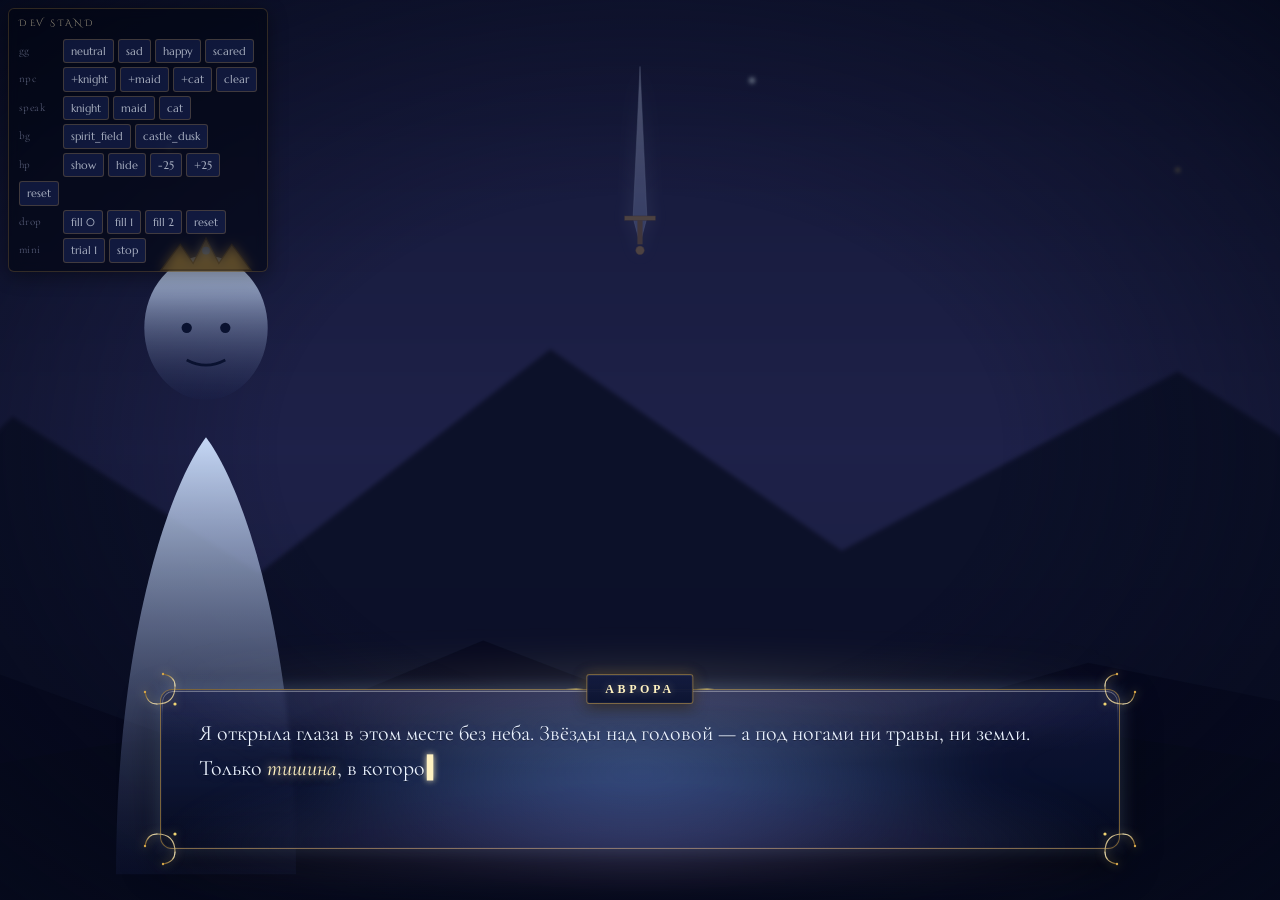
==== index.html @ fec648e0 "move fonts to base.css" ====
<!DOCTYPE html>
<html lang="ru">
<head>
    <meta charset="UTF-8">
    <meta name="viewport" content="width=device-width, initial-scale=1">
    <title>Пожалуйста, пойдём со мной</title>

    <link rel="preconnect" href="https://fonts.googleapis.com">
    <link rel="preconnect" href="https://fonts.gstatic.com" crossorigin>

    <link rel="stylesheet" href="css/base.css">
    <link rel="stylesheet" href="css/stage.css">
    <link rel="stylesheet" href="css/background.css">
    <link rel="stylesheet" href="css/sprites.css">
    <link rel="stylesheet" href="css/fireflies.css">
    <link rel="stylesheet" href="css/dialog.css">
    <link rel="stylesheet" href="css/hp.css">
    <link rel="stylesheet" href="css/footer.css">
    <link rel="stylesheet" href="css/mini.css">
    <link rel="stylesheet" href="css/dev-stand.css">
</head>
<body class="stage">

<!-- Decorative starfield + fireflies (atmosphere) -->
<div class="starfield" aria-hidden="true"></div>
<div class="fireflies" aria-hidden="true">
    <span style="--fx:12%; --fy:65%; --dur:14s; --delay:0s"></span>
    <span style="--fx:28%; --fy:30%; --dur:18s; --delay:-3s"></span>
    <span style="--fx:48%; --fy:75%; --dur:16s; --delay:-6s"></span>
    <span style="--fx:62%; --fy:22%; --dur:21s; --delay:-2s"></span>
    <span style="--fx:78%; --fy:58%; --dur:17s; --delay:-9s"></span>
    <span style="--fx:88%; --fy:35%; --dur:13s; --delay:-5s"></span>
    <span style="--fx:34%; --fy:88%; --dur:19s; --delay:-7s"></span>
    <span style="--fx:8%;  --fy:42%; --dur:15s; --delay:-4s"></span>
</div>

<!-- Background layers (far + near). Filled by bg.set(id) -->
<div class="bg" aria-hidden="true">
    <div class="bg__layer bg__layer--far"  data-parallax="6"  data-bg-far></div>
    <div class="bg__layer bg__layer--near" data-parallax="14" data-bg-near></div>
    <div class="bg__vignette"></div>
</div>

<!-- Sprite stage: GG on the left, NPC stack on the right -->
<div class="cast" aria-hidden="true">
    <div class="cast__gg"  data-parallax="36" data-gg-slot></div>
    <div class="cast__npcs" data-npc-stack></div>
</div>

<!-- Floating sword observer -->
<div class="sword-watcher" data-parallax="20" aria-hidden="true">
    <svg viewBox="0 0 64 256" xmlns="http://www.w3.org/2000/svg" class="sword-watcher__svg">
        <defs>
            <linearGradient id="bladeGrad" x1="0" x2="0" y1="0" y2="1">
                <stop offset="0%"  stop-color="#dfe9ff"/>
                <stop offset="100%" stop-color="#7c8ec0"/>
            </linearGradient>
        </defs>
        <path d="M32 4 L40 180 L32 210 L24 180 Z" fill="url(#bladeGrad)" stroke="#cfe2ff" stroke-width="0.6"/>
        <rect x="14" y="178" width="36" height="5" fill="#d4a64a" stroke="#7c5a1f" stroke-width=".5"/>
        <rect x="29" y="183" width="6" height="28" fill="#a47a32"/>
        <circle cx="32" cy="218" r="5" fill="#d4a64a" stroke="#7c5a1f" stroke-width=".5"/>
    </svg>
</div>

<!--
    The lower band — one container, three flex children:
        1. .choices   — buttons row that appears ABOVE the dialog
        2. .dialog    — speaker banner + body text
        3. .state     — HP thread (visible only during trials)
    All animated together when the passage changes.
-->
<div class="footer-dialog" data-footer>

    <!-- Choices row (above the dialog) -->
    <div class="choices" data-choices></div>

    <!-- Dialog card -->
    <div class="dialog" data-dialog>
        <div class="dialog__speaker" data-dialog-speaker></div>
        <div class="dialog__corner dialog__corner--tl"></div>
        <div class="dialog__corner dialog__corner--tr"></div>
        <div class="dialog__corner dialog__corner--bl"></div>
        <div class="dialog__corner dialog__corner--br"></div>
        <div class="dialog__text" data-dialog-text></div>
        <div class="dialog__hint" data-dialog-hint>▾</div>
    </div>

    <!-- State row (HP + drops) -->
    <div class="state state--hidden" data-state>
        <div class="hp" data-hp>
            <div class="hp__label">связь&nbsp;с&nbsp;телом</div>
            <div class="hp__track">
                <div class="hp__fill" data-hp-fill></div>
                <div class="hp__shimmer"></div>
            </div>
        </div>
        <div class="drops" data-drops>
            <div class="drop" data-drop-index="0"></div>
            <div class="drop" data-drop-index="1"></div>
            <div class="drop" data-drop-index="2"></div>
        </div>
    </div>
</div>

<!-- Mini-game (Reigns-style). Hidden by default. Driven by mini.config + mini.start. -->
<div class="mini mini--hidden" data-mini>
    <div class="mini__bars" data-mini-bars></div>
    <div class="mini__stage">
        <div class="mini__side mini__side--left"  data-mini-side="left"></div>
        <div class="mini__side mini__side--right" data-mini-side="right"></div>
        <div class="mini__card" data-mini-card>
            <div class="mini__card-glow"></div>
            <div class="mini__card-art"  data-mini-card-art></div>
            <div class="mini__card-text" data-mini-card-text></div>
        </div>
    </div>
    <div class="mini__reaction" data-mini-reaction></div>
</div>

<!--
  Twine renders into <tw-passage>. Configurable via Game.config.passageSelector.
  Hidden visually; main.js parses it and feeds the dialog.
-->
<tw-passage class="twine-hidden" data-passage=""></tw-passage>

<!-- =========================== SCRIPTS =========================== -->
<script src="js/config.js"></script>
<script src="js/registry.js"></script>
<script src="js/background.js"></script>
<script src="js/sprites.js"></script>
<script src="js/hp.js"></script>
<script src="js/dialog.js"></script>
<script src="js/parallax.js"></script>
<script src="js/mini.js"></script>
<script src="js/main.js"></script>

<!-- DEV: tiny panel to fire API calls without Twine. Delete for release. -->
<script src="js/dev-stand.js"></script>

</body>
</html>
---- css/base.css ----
/* ============================================================
   base.css — design tokens, fonts, global utilities
   Theme: arcane-fantasy, MOON-LIGHT, lacy.
   Mantra: 1px lines + soft glow > thick borders.
   ============================================================ */
@import url('https://fonts.googleapis.com/css2?family=Cinzel+Decorative:wght@400;700;900&family=Marcellus&family=Cormorant+Garamond:ital,wght@0,400;0,500;0,600;1,400&family=Tangerine:wght@700&display=swap');

:root {
    /* ---------- Palette ---------- */
    --c-night-0:        #03050f;
    --c-night-1:        #060a1c;
    --c-night-2:        #0c1230;
    --c-night-3:        #14204a;

    --c-moon:           #e7efff;
    --c-moon-2:         #cfe2ff;
    --c-moon-3:         #9ec3ff;
    --c-aurora:         #6fa8ff;
    --c-arcane:         #b8a2ff;

    --c-gold-0:         #fff2c1;
    --c-gold-1:         #f0d574;
    --c-gold-2:         #d4a64a;
    --c-gold-3:         #8a6c2e;

    --c-mist:           #d6e1ff;
    --c-text:           #eaf2ff;
    --c-text-dim:       #b9c5e6;

    /* Hair-line — 1px conventional border tinted gold */
    --line-gold:        rgba(212, 166, 74, .55);
    --line-gold-strong: rgba(255, 242, 193, .80);
    --line-moon:        rgba(207, 226, 255, .35);

    /* Glow tokens — use everywhere, soft and layered */
    --glow-moon:        0 0 18px rgba(158, 195, 255, .30);
    --glow-moon-strong: 0 0 28px rgba(158, 195, 255, .55), 0 0 10px rgba(255, 255, 255, .35);
    --glow-gold:        0 0 14px rgba(212, 166, 74, .30);
    --glow-gold-strong: 0 0 22px rgba(240, 213, 116, .55), 0 0 6px rgba(255, 242, 193, .35);
    --glow-arcane:      0 0 18px rgba(184, 162, 255, .30);

    /* Inner sheen — almost invisible film of moonlight on dark glass */
    --sheen-inner:      0 0 0 1px rgba(255, 255, 255, .04) inset, 0 1px 0 rgba(255, 255, 255, .04) inset;

    /* ---------- Typography ---------- */
    --font-display: 'Cinzel Decorative', 'Times New Roman', serif;
    --font-heading: 'Marcellus', 'Cinzel Decorative', serif;
    --font-body:    'Cormorant Garamond', Georgia, serif;
    --font-script:  'Tangerine', 'Cormorant Garamond', serif;

    /* ---------- Layout ---------- */
    --footer-width: min(960px, 88vw);
    --footer-bottom: 3vh;

    /* NPC stack on the right side of the stage */
    --npc-stack-width: 28vw;
    --npc-stack-min-width: 320px;

    /* Dialog inner sizing (used by dialog.css fallbacks) */
    --dialog-min-height: 160px;

    /* ---------- Easing ---------- */
    --ease-soft:     cubic-bezier(.4, .12, .2, 1);
    --ease-spring:   cubic-bezier(.34, 1.32, .64, 1);
    --ease-out-back: cubic-bezier(.18, .89, .32, 1.28);

    /* Reactive state */
    --gg-opacity: 1;
}

* { box-sizing: border-box; }

html, body {
    margin: 0;
    padding: 0;
    height: 100%;
    overflow: hidden;
    background: radial-gradient(ellipse at 50% 110%, var(--c-night-3), var(--c-night-0));
    color: var(--c-text);
    font-family: var(--font-body);
    font-size: 19px;
    line-height: 1.5;
    user-select: none;
    -webkit-font-smoothing: antialiased;
    cursor: default;
}

img { user-select: none; -webkit-user-drag: none; }

/* Hide the real <tw-passage> */
.twine-hidden {
    position: fixed !important;
    left: -99999px !important;
    top: -99999px !important;
    width: 1px;
    height: 1px;
    overflow: hidden;
    pointer-events: none;
}

/* ---------- Starfield ---------- */
.starfield {
    position: fixed;
    inset: 0;
    pointer-events: none;
    z-index: 1;
    background:
        radial-gradient(1.2px 1.2px at 12% 18%, rgba(255,255,255,.85), transparent 60%),
        radial-gradient(1px   1px   at 35% 70%, rgba(255,255,255,.55), transparent 60%),
        radial-gradient(1.6px 1.6px at 60% 35%, rgba(207,226,255,.85), transparent 60%),
        radial-gradient(1px   1px   at 78% 80%, rgba(255,255,255,.55), transparent 60%),
        radial-gradient(1.3px 1.3px at 88% 22%, rgba(240,213,116,.6),  transparent 60%),
        radial-gradient(1px   1px   at 20% 50%, rgba(207,226,255,.45), transparent 60%),
        radial-gradient(1.3px 1.3px at 50% 90%, rgba(255,255,255,.55), transparent 60%),
        radial-gradient(1.6px 1.6px at 8%  62%, rgba(184,162,255,.45), transparent 60%),
        radial-gradient(1px   1px   at 92% 50%, rgba(207,226,255,.5),  transparent 60%);
    background-repeat: no-repeat;
    animation: starfield-twinkle 5s var(--ease-soft) infinite alternate;
}

@keyframes starfield-twinkle {
    from { opacity: .5; }
    to   { opacity: .95; }
}

/* ---------- Shared keyframes ---------- */
@keyframes aura-breathe {
    0%, 100% { opacity: .55; transform: scale(1); }
    50%      { opacity: 1;   transform: scale(1.03); }
}
@keyframes shimmer-sweep {
    0%   { transform: translateX(-120%); }
    100% { transform: translateX(120%);  }
}
@keyframes fade-in-up {
    from { opacity: 0; transform: translateY(10px); }
    to   { opacity: 1; transform: translateY(0); }
}
@keyframes fade-out-up {
    from { opacity: 1; transform: translateY(0); }
    to   { opacity: 0; transform: translateY(-8px); }
}
@keyframes caret-blink {
    from { opacity: .15; }
    to   { opacity: 1; }
}
---- css/stage.css ----
/* ============================================================
   stage.css — z-stack only. Layout now lives in component files.
   ============================================================ */

.stage {
    position: relative;
    width: 100vw;
    height: 100vh;
    overflow: hidden;
}

.bg            { position: fixed; inset: 0; z-index: 2; pointer-events: none; }
.cast          { position: fixed; inset: 0; z-index: 3; pointer-events: none; }
.fireflies     { position: fixed; inset: 0; z-index: 3; pointer-events: none; }

.sword-watcher { position: fixed; z-index: 4; pointer-events: none;
                 top: 7%; left: 50%; width: 56px; height: 220px;
                 transform: translate(calc(-50% + var(--px, 0px)), var(--py, 0px));
                 opacity: .28;
                 filter: drop-shadow(0 0 10px rgba(207, 226, 255, .35)); }

.sword-watcher__svg {
    width: 100%; height: 100%;
    animation: sword-float 9s var(--ease-soft) infinite alternate;
    transform-origin: 50% 12%;
}

.footer-dialog { position: fixed; z-index: 6; pointer-events: auto;
                 left: 50%; bottom: var(--footer-bottom);
                 transform: translateX(-50%);
                 width: var(--footer-width); }

.mini          { position: fixed; inset: 0; z-index: 7; pointer-events: auto; }

@keyframes sword-float {
    from { transform: translateY(0)     rotate(-2deg); }
    to   { transform: translateY(-14px) rotate( 2deg); }
}
---- css/background.css ----
/* ============================================================
   background.css — far + near parallax layers
   Both layers are crossfaded by background.js by swapping
   data-bg-far / data-bg-near elements' background-image.
   ============================================================ */

.bg__layer {
    position: absolute;
    inset: -6% -6% -6% -6%;          /* extra room for parallax pan */
    background-position: center;
    background-size: cover;
    background-repeat: no-repeat;
    will-change: transform, opacity;
    transition: opacity 700ms var(--ease-soft);
    opacity: 1;
    transform: translate3d(var(--px, 0), var(--py, 0), 0);
}

.bg__layer--far  { filter: blur(2px) saturate(.9) brightness(.7);  }
.bg__layer--near { filter: saturate(1.05) brightness(.85);          }

/* Fallback look until bg.set() is called — pretty night-sky gradient */
.bg__layer--far:not([style*="background-image"]) {
    background:
        radial-gradient(ellipse at 30% 20%, rgba(120,150,220,.35), transparent 60%),
        radial-gradient(ellipse at 70% 30%, rgba(220,150,200,.25), transparent 60%),
        linear-gradient(180deg, #1a2046 0%, #0b1230 60%, #060a1c 100%);
}
.bg__layer--near:not([style*="background-image"]) {
    background:
        radial-gradient(ellipse at 50% 90%, rgba(20,30,70,.85), transparent 70%),
        linear-gradient(180deg, transparent 0%, rgba(6,10,28,.4) 70%, rgba(6,10,28,.95) 100%);
}

.bg__vignette {
    position: absolute;
    inset: 0;
    background:
        radial-gradient(ellipse at center,
            transparent 40%,
            rgba(6,10,28,.55) 80%,
            rgba(6,10,28,.92) 100%);
    pointer-events: none;
}

/* When a layer is in "swap-out" state */
.bg__layer.is-fading-out { opacity: 0; }
---- css/sprites.css ----
/* ============================================================
   sprites.css — character layer
   Layout:
     .cast__gg     — fixed bottom-left, vertical full height of sprite
     .cast__npcs   — fixed bottom-right, 25–30% width
        .npc      — absolutely positioned cards stacked toward the center,
                    looking like a fanned poker hand. Active speaker scoots
                    further toward the center and scales up.

   Parallax: parallax.js publishes --px, --py.
   All transforms here COMPOSE the layout transform with parallax —
   never overwrite each other.
   ============================================================ */

/* ---------- GG (Aurora) on the left ---------- */
.cast__gg {
    position: absolute;
    left: 2vw;
    bottom: 0;
    width: 30vw;
    max-width: 460px;
    height: 80vh;
    pointer-events: none;
    will-change: transform, opacity;
    transform: translate3d(var(--px, 0), var(--py, 0), 0);

    /* opacity fades down with HP (thread-to-the-body illusion) */
    opacity: var(--gg-opacity, 1);
    -webkit-mask-image: linear-gradient(
        180deg,
        rgba(0,0,0,1) 0%,
        rgba(0,0,0,1) calc(20% + (1 - var(--gg-opacity)) * 60%),
        rgba(0,0,0, calc(0.15 + var(--gg-opacity) * 0.85)) 100%
    );
            mask-image: linear-gradient(
        180deg,
        rgba(0,0,0,1) 0%,
        rgba(0,0,0,1) calc(20% + (1 - var(--gg-opacity)) * 60%),
        rgba(0,0,0, calc(0.15 + var(--gg-opacity) * 0.85)) 100%
    );

    transition: opacity 600ms var(--ease-soft);
}

.sprite {
    position: absolute;
    inset: 0;
    background-position: center bottom;
    background-repeat: no-repeat;
    background-size: contain;
    transition:
        transform 500ms var(--ease-spring),
        opacity   300ms var(--ease-soft),
        filter    400ms var(--ease-soft);
    opacity: 0;
}
.sprite.is-active { opacity: 1; }

/* ---------- NPC stack on the right ---------- */
.cast__npcs {
    position: absolute;
    right: 0;
    bottom: 0;
    width: var(--npc-stack-width);
    min-width: var(--npc-stack-min-width);
    height: 75vh;
    pointer-events: none;
    perspective: 800px;
}

/*  Each NPC composes its stack transform (held in --stack-transform)
    with the parallax translate. data-parallax is set on the NPC itself,
    so parallax.js writes --px / --py per-NPC.                       */
.npc {
    position: absolute;
    bottom: 0;
    right: 0;
    width: 70%;
    height: 100%;
    background-position: center bottom;
    background-repeat: no-repeat;
    background-size: contain;
    transform-origin: 80% 80%;
    transition:
        transform 600ms var(--ease-spring),
        filter    500ms var(--ease-soft),
        opacity   400ms var(--ease-soft);
    will-change: transform, filter;
    filter: brightness(.7) saturate(.85);

    --stack-transform: translateX(0%) scale(1);
    transform:
        var(--stack-transform)
        translate3d(var(--px, 0), var(--py, 0), 0);
}

/* Stack depth: deeper = smaller, more right, more dim, less z */
.npc[data-stack="0"] { --stack-transform: translateX(  0%) scale(1.00); z-index: 30; filter: brightness(1)   saturate(1);   }
.npc[data-stack="1"] { --stack-transform: translateX( 30%) scale(.86);  z-index: 20; filter: brightness(.65) saturate(.8);  }
.npc[data-stack="2"] { --stack-transform: translateX( 55%) scale(.74);  z-index: 10; filter: brightness(.5)  saturate(.7) blur(1px); }
.npc[data-stack="3"] { --stack-transform: translateX( 75%) scale(.66);  z-index:  5; filter: brightness(.4)  saturate(.6) blur(2px); }

/* Active speaker scoots in toward center & scales up slightly */
.npc.is-active {
    --stack-transform: translateX(-22%) scale(1.06);
    filter:
        brightness(1.05) saturate(1.05)
        drop-shadow(0 0 16px rgba(207, 226, 255, .30))
        drop-shadow(0 0 28px rgba(184, 162, 255, .20));
    z-index: 40;
}

/* The frame that crops/displays a sprite-sheet animation */
.npc__inner,
.sprite__inner {
    position: absolute;
    inset: 0;
    background-repeat: no-repeat;
    background-position: 0 center;
    background-size: auto 100%;
    image-rendering: -webkit-optimize-contrast;
}

/* "Just appeared" entry — composes with stack transform */
.sprite.is-entering {
    opacity: 0;
    transform: translateY(20px) scale(.96);
}
.npc.is-entering {
    opacity: 0;
    --stack-transform: translateX(80%) scale(.6);
}
---- css/fireflies.css ----
/* ============================================================
   fireflies.css — drifting motes of light around the scene
   Each span uses --fx/--fy as a start anchor (% of viewport),
   --dur for orbit period, --delay for phase.
   ============================================================ */

.fireflies span {
    position: absolute;
    left: var(--fx, 50%);
    top:  var(--fy, 50%);
    width:  5px;
    height: 5px;
    border-radius: 50%;
    background:
        radial-gradient(circle at 50% 50%, #fff8d8, rgba(255, 242, 193, .6) 40%, transparent 70%);
    box-shadow:
        0 0 8px rgba(255, 242, 193, .85),
        0 0 18px rgba(240, 213, 116, .55),
        0 0 36px rgba(184, 162, 255, .35);
    opacity: 0;
    animation:
        firefly-orbit var(--dur, 16s) ease-in-out infinite,
        firefly-blink calc(var(--dur, 16s) / 2) ease-in-out infinite;
    animation-delay: var(--delay, 0s);
}

@keyframes firefly-orbit {
    0%   { transform: translate(0,       0);    }
    25%  { transform: translate( 40px, -28px); }
    50%  { transform: translate( 70px,  10px); }
    75%  { transform: translate( 24px,  44px); }
    100% { transform: translate(0,       0);    }
}

@keyframes firefly-blink {
    0%, 100% { opacity: 0;   }
    20%      { opacity: .25; }
    50%      { opacity: .95; }
    80%      { opacity: .35; }
}
---- css/dialog.css ----
/* ============================================================
   dialog.css — arcane moon-card, light & airy
   1px gold hairline + breathing aura. No triple borders.
   ============================================================ */

.dialog {
    position: relative;
    padding: 26px 38px 30px;
    isolation: isolate;
    min-height: 160px;

    background:
        radial-gradient(120% 100% at 50% -10%, rgba(184, 162, 255, .14), transparent 60%),
        radial-gradient(80% 100% at 50% 110%, rgba(58, 110, 224, .12), transparent 70%),
        linear-gradient(180deg,
            rgba(18, 26, 64, .72) 0%,
            rgba(10, 18, 48, .82) 60%,
            rgba(6, 10, 28, .88) 100%);

    border: 1px solid var(--line-gold);
    border-radius: 12px;

    box-shadow:
        var(--sheen-inner),
        0 16px 36px rgba(0, 0, 0, .55),
        var(--glow-moon);

    backdrop-filter: blur(2px) saturate(1.05);
    -webkit-backdrop-filter: blur(2px) saturate(1.05);
}

/* Outer breathing aura — behind the card */
.dialog::before {
    content: '';
    position: absolute;
    inset: -22px;
    border-radius: 24px;
    z-index: -1;
    background:
        radial-gradient(50% 60% at 50% 50%,  rgba(110, 168, 255, .35), transparent 70%),
        radial-gradient(70% 90% at 50% 100%, rgba(184, 162, 255, .25), transparent 70%),
        radial-gradient(70% 90% at 50%   0%, rgba(255, 242, 193, .15), transparent 70%);
    filter: blur(20px);
    animation: aura-breathe 5.2s var(--ease-soft) infinite;
    pointer-events: none;
}

/* Top moonlight rim (very subtle hair-line of inner light) */
.dialog::after {
    content: '';
    position: absolute;
    inset: 1px;
    border-radius: 11px;
    pointer-events: none;
    background:
        linear-gradient(180deg,
            rgba(255, 255, 255, .35) 0%,
            rgba(207, 226, 255, .08) 14%,
            transparent 30%);
    -webkit-mask:
        linear-gradient(#000 0 0) content-box,
        linear-gradient(#000 0 0);
    -webkit-mask-composite: xor;
            mask-composite: exclude;
    padding: 1px;
}

/* ============================================================
   CORNERS — tiny filigree, not heavy ornaments
   ============================================================ */
.dialog__corner {
    --margin: -20px;
    --rotation: 180deg;
    position: absolute;
    width: 38px;
    height: 38px;
    pointer-events: none;
    background-repeat: no-repeat;
    background-position: center;
    background-size: contain;
    background-image:
        url('data:image/svg+xml;utf8,<svg xmlns="http://www.w3.org/2000/svg" viewBox="0 0 38 38"><defs><linearGradient id="g" x1="0" y1="0" x2="1" y2="1"><stop offset="0" stop-color="%23fff2c1"/><stop offset="1" stop-color="%237c5a1f"/></linearGradient></defs><g fill="none" stroke="url(%23g)" stroke-width="1.1" stroke-linecap="round" opacity=".95"><path d="M4 22 Q4 4 22 4"/><path d="M22 4 q 10 0 12 12"/><path d="M4 22 q 0 10 12 12"/></g><circle cx="4" cy="4" r="1.6" fill="%23f0d574"/><circle cx="34" cy="16" r="1.2" fill="%23d4a64a"/><circle cx="16" cy="34" r="1.2" fill="%23d4a64a"/></svg>');
    filter: drop-shadow(0 0 4px rgba(240, 213, 116, .55));
    transition: filter 320ms var(--ease-soft);
}


.dialog__corner--tl {
    top: var(--margin);
    left: var(--margin);
    transform: rotate(var(--rotation))
}
.dialog__corner--tr {
    top: var(--margin);
    right: var(--margin);
    transform: rotate(var(--rotation)) scaleX(-1);
}
.dialog__corner--bl {
    bottom: var(--margin);
    left: var(--margin);
    transform: rotate(var(--rotation)) scaleY(-1);
}
.dialog__corner--br {
    bottom: var(--margin);
    right: var(--margin);
    transform: rotate(var(--rotation)) scale(-1, -1);
}

.dialog:hover .dialog__corner {
    filter: drop-shadow(0 0 7px rgba(255, 242, 193, .8));
}

/* ============================================================
   SPEAKER BANNER — small, centered above the top edge
   ============================================================ */
.dialog__speaker {
    position: absolute;
    /*Не убирать!*/
    z-index: 2;
    /*Не убирать!*/
    top: -16px;
    left: 50%;
    transform: translateX(-50%);
    font-family: var(--font-display);
    font-weight: 700;
    font-size: 12px;
    letter-spacing: .3em;
    text-transform: uppercase;
    color: var(--c-gold-0);
    padding: 5px 18px;
    background: linear-gradient(180deg, rgba(20, 28, 64, .95), rgba(10, 18, 48, .95));
    border: 1px solid var(--line-gold);
    border-radius: 3px;
    box-shadow:
        var(--sheen-inner),
        0 4px 14px rgba(0, 0, 0, .5),
        var(--glow-gold);
    text-shadow: 0 0 8px rgba(255, 242, 193, .4);
    white-space: nowrap;
}
.dialog__speaker:empty { display: none; }

/* tiny side-marks */
.dialog__speaker::before,
.dialog__speaker::after {
    content: '';
    position: absolute;
    top: 50%;
    width: 18px;
    height: 1px;
    background: linear-gradient(90deg, transparent, var(--c-gold-1) 60%, transparent);
    transform: translateY(-50%);
    opacity: .85;
}
.dialog__speaker::before { left: -22px; }
.dialog__speaker::after  { right: -22px; }

/* ============================================================
   BODY TEXT
   ============================================================ */
.dialog__text {
    font-family: var(--font-body);
    font-size: 22px;
    line-height: 1.6;
    color: var(--c-text);
    text-shadow:
        0 0 14px rgba(99, 140, 220, .18),
        0 1px 0 rgba(0, 0, 0, .35);
    min-height: 4em;
    position: relative;
    transition: opacity 220ms var(--ease-soft), transform 220ms var(--ease-soft);
}

.dialog__text.is-leaving { opacity: 0; transform: translateY(-6px); }

.dialog__text em {
    font-style: italic;
    color: var(--c-gold-0);
    text-shadow:
        0 0 10px rgba(255, 242, 193, .55),
        0 0 18px rgba(212, 166, 74, .30);
}
.dialog__text strong {
    font-weight: 600;
    color: var(--c-moon);
    text-shadow: 0 0 10px rgba(207, 226, 255, .6);
}

.dialog__text .caret {
    display: inline-block;
    width: .55em;
    margin-left: 2px;
    color: var(--c-gold-0);
    text-shadow: 0 0 6px rgba(255, 242, 193, .9);
    animation: caret-blink 760ms steps(2) infinite;
}

.dialog__hint {
    position: absolute;
    right: 18px;
    bottom: 10px;
    color: var(--c-gold-0);
    font-size: 14px;
    opacity: 0;
    transition: opacity 280ms var(--ease-soft);
    animation: hint-bob 1.1s var(--ease-soft) infinite alternate;
    text-shadow: 0 0 8px rgba(255, 242, 193, .6);
}
.dialog__hint.is-visible { opacity: 1; }
@keyframes hint-bob {
    from { transform: translateY(-2px); }
    to   { transform: translateY( 4px); }
}

/* ============================================================
   CHOICE BUTTONS — thin, lit, hover-blooms
   Lives in .choices (above the dialog).
   ============================================================ */
.choice {
    position: relative;
    appearance: none;
    cursor: pointer;
    font-family: var(--font-heading);
    font-size: 16px;
    letter-spacing: .16em;
    text-transform: uppercase;
    color: var(--c-text);

    padding: 12px 30px;
    background:
        linear-gradient(180deg,
            rgba(20, 32, 74, .80)  0%,
            rgba(10, 18, 48, .85) 60%,
            rgba(6, 10, 28, .88) 100%);

    border: 1px solid var(--line-gold);
    border-radius: 2px;

    box-shadow:
        var(--sheen-inner),
        0 6px 14px rgba(0, 0, 0, .45),
        var(--glow-moon);

    text-shadow:
        0 0 8px rgba(207, 226, 255, .25),
        0 1px 0 rgba(0, 0, 0, .35);

    transition:
        transform 280ms var(--ease-spring),
        background 240ms var(--ease-soft),
        box-shadow 240ms var(--ease-soft),
        color      240ms var(--ease-soft),
        border-color 240ms var(--ease-soft),
        letter-spacing 240ms var(--ease-soft);

    opacity: 0;
    transform: translateY(12px);
    animation: choice-fade-up 460ms var(--ease-out-back) forwards;
    animation-delay: var(--choice-delay, 0ms);

    overflow: hidden;
    isolation: isolate;
}

.choice__label { position: relative; z-index: 2; display: inline-block; }

/* End-cap diamonds — tiny, decorative */
.choice::before,
.choice::after {
    content: '';
    position: absolute;
    top: 50%;
    width: 9px;
    height: 9px;
    transform: translateY(-50%) rotate(45deg);
    background: linear-gradient(135deg, var(--c-gold-0), var(--c-gold-2));
    box-shadow: 0 0 8px rgba(240, 213, 116, .65);
    transition: box-shadow 260ms var(--ease-soft), transform 320ms var(--ease-spring), width 260ms var(--ease-soft), height 260ms var(--ease-soft);
    z-index: 2;
}
.choice::before { left:  -5px; }
.choice::after  { right: -5px; }

/* Shimmer sweep */
.choice__sheen {
    position: absolute;
    inset: 0;
    background: linear-gradient(110deg,
        transparent 0%,
        rgba(255, 255, 255, 0) 30%,
        rgba(255, 242, 193, .14) 50%,
        rgba(255, 255, 255, 0) 70%,
        transparent 100%);
    mix-blend-mode: screen;
    transform: translateX(-120%);
    animation: shimmer-sweep 6s linear infinite;
    pointer-events: none;
    z-index: 1;
}

/* Hover state — lift + arcane bloom */
.choice:hover,
.choice:focus-visible {
    color: var(--c-gold-0);
    letter-spacing: .2em;
    background:
        radial-gradient(120% 100% at 50% 0%, rgba(255, 242, 193, .18), transparent 60%),
        linear-gradient(180deg, rgba(28, 42, 92, .95), rgba(16, 26, 64, .95));
    border-color: var(--line-gold-strong);
    box-shadow:
        var(--sheen-inner),
        0 12px 24px rgba(0, 0, 0, .5),
        var(--glow-gold-strong),
        var(--glow-arcane);
    text-shadow:
        0 0 10px rgba(255, 242, 193, .75),
        0 0 18px rgba(207, 226, 255, .45);
    transform: translateY(-2px) scale(1.015);
    outline: none;
}
.choice:hover::before,
.choice:focus-visible::before,
.choice:hover::after,
.choice:focus-visible::after {
    box-shadow:
        0 0 14px rgba(255, 242, 193, .9),
        0 0 26px rgba(184, 162, 255, .55);
    transform: translateY(-50%) rotate(135deg);
    width: 11px;
    height: 11px;
}
.choice:hover .choice__sheen,
.choice:focus-visible .choice__sheen {
    animation: shimmer-sweep 2s linear infinite;
}

.choice:active {
    transform: translateY(0) scale(.99);
}

@keyframes choice-fade-up {
    from { opacity: 0; transform: translateY(12px); }
    to   { opacity: 1; transform: translateY(0); }
}
@keyframes choice-fade-out {
    from { opacity: 1; transform: translateY(0); }
    to   { opacity: 0; transform: translateY(-8px); }
}

.choice.is-leaving {
    animation: choice-fade-out 220ms var(--ease-soft) forwards;
}
---- css/hp.css ----
/* ============================================================
   hp.css — moonlight thread under the dialog
   Lives inside .state (flex sibling of .dialog), so NO absolute
   positioning here.
   ============================================================ */

.hp {
    position: relative;
    flex: 1;
    height: 18px;
    padding: 4px 14px;
    background:
        linear-gradient(180deg, rgba(12, 18, 48, .82), rgba(6, 10, 28, .88));
    border: 1px solid var(--line-gold);
    border-radius: 999px;
    box-shadow:
        var(--sheen-inner),
        0 3px 12px rgba(0, 0, 0, .45),
        var(--glow-moon);
    display: flex;
    align-items: center;
}

.hp__label {
    position: absolute;
    top: -11px;
    left: 50%;
    transform: translateX(-50%);
    font-family: var(--font-display);
    font-weight: 700;
    font-size: 9px;
    letter-spacing: .34em;
    text-transform: uppercase;
    color: var(--c-gold-0);
    background: linear-gradient(180deg, rgba(20, 28, 64, .95), rgba(10, 18, 48, .95));
    border: 1px solid var(--line-gold);
    border-radius: 2px;
    padding: 2px 9px;
    box-shadow: 0 3px 8px rgba(0, 0, 0, .55), var(--glow-gold);
    text-shadow: 0 0 6px rgba(255, 242, 193, .4);
    white-space: nowrap;
}

.hp__track {
    position: relative;
    height: 6px;
    flex: 1;
    background: linear-gradient(180deg, rgba(0, 0, 0, .7), rgba(0, 0, 0, .35));
    border-radius: 999px;
    overflow: hidden;
    box-shadow: 0 0 0 1px rgba(207, 226, 255, .07) inset;
}

.hp__fill {
    position: absolute;
    inset: 0 auto 0 0;
    width: 100%;
    border-radius: 999px;
    background:
        linear-gradient(90deg, #ffffff 0%, #eaf2ff 60%, #cfe2ff 100%);
    box-shadow:
        0 0 14px rgba(207, 226, 255, .75),
        0 0 28px rgba(110, 168, 255, .40),
        0 0 3px rgba(255, 255, 255, .9) inset;
    transition: width 700ms var(--ease-spring), background 400ms var(--ease-soft), filter 400ms var(--ease-soft);
}

.hp__fill[data-mood="low"] {
    background: linear-gradient(90deg, #cfe2ff, #9ec3ff);
    filter: drop-shadow(0 0 8px rgba(158, 195, 255, .65));
}
.hp__fill[data-mood="critical"] {
    background: linear-gradient(90deg, #9ec3ff, #6f8fd9);
    filter: drop-shadow(0 0 12px rgba(158, 195, 255, .85));
    animation: hp-pulse 1.4s var(--ease-soft) infinite;
}
@keyframes hp-pulse {
    0%, 100% { filter: drop-shadow(0 0 10px rgba(158,195,255,.6)); }
    50%      { filter: drop-shadow(0 0 18px rgba(184,162,255,.95)); }
}

.hp__shimmer {
    position: absolute;
    inset: 0;
    background: linear-gradient(110deg,
        transparent 0%,
        rgba(255, 255, 255, 0) 30%,
        rgba(255, 255, 255, .5) 50%,
        rgba(255, 255, 255, 0) 70%,
        transparent 100%);
    mix-blend-mode: screen;
    transform: translateX(-100%);
    animation: shimmer-sweep 4.5s linear infinite;
    pointer-events: none;
}

/* ============================================================
   DROPS (living water)
   ============================================================ */
.drops {
    display: flex;
    gap: 8px;
    padding: 2px 4px;
}
.drop {
    width: 18px;
    height: 22px;
    -webkit-mask: url('data:image/svg+xml;utf8,<svg xmlns="http://www.w3.org/2000/svg" viewBox="0 0 22 28"><path d="M11 1 C11 1 2 14 2 19 A9 9 0 0 0 20 19 C20 14 11 1 11 1 Z" fill="black"/></svg>') no-repeat center / contain;
            mask: url('data:image/svg+xml;utf8,<svg xmlns="http://www.w3.org/2000/svg" viewBox="0 0 22 28"><path d="M11 1 C11 1 2 14 2 19 A9 9 0 0 0 20 19 C20 14 11 1 11 1 Z" fill="black"/></svg>') no-repeat center / contain;
    background: linear-gradient(180deg, rgba(212, 166, 74, .12), rgba(20, 28, 60, .85));
    transition: background 600ms var(--ease-soft), filter 600ms var(--ease-soft);
}
.drop.is-filled {
    background:
        radial-gradient(circle at 35% 30%, #ffffff, transparent 45%),
        linear-gradient(180deg, #eaf2ff 0%, #9ec3ff 70%, #5e7ec0 100%);
    filter:
        drop-shadow(0 0 10px rgba(158, 195, 255, .85))
        drop-shadow(0 0 18px rgba(184, 162, 255, .45));
    animation: drop-pop 700ms var(--ease-out-back);
}
@keyframes drop-pop {
    0%   { transform: scale(.5) rotate(-8deg); opacity: 0; }
    60%  { transform: scale(1.18) rotate(4deg); opacity: 1; }
    100% { transform: scale(1)   rotate(0);    opacity: 1; }
}
---- css/footer.css ----
/* ============================================================
   footer.css — the lower band layout
       footer-dialog
          ├── choices   (above)
          ├── dialog    (middle)
          └── state     (below, HP thread)
   The whole stack animates together when the passage swaps.
   ============================================================ */

.footer-dialog {
    display: flex;
    flex-direction: column;
    gap: 24px;
    /* enables passage transitions */
    transition: opacity 280ms var(--ease-soft), transform 280ms var(--ease-soft);
}

/* When passage is transitioning (handed by main.js) */
.footer-dialog.is-leaving {
    opacity: 0;
    transform: translate(-50%, 8px);
}
.footer-dialog.is-entering {
    opacity: 0;
    transform: translate(-50%, -6px);
}

/* ============================================================
   CHOICES — horizontal list above the dialog
   ============================================================ */
.choices {
    display: flex;
    flex-wrap: wrap;
    justify-content: center;
    gap: 12px;
    min-height: 0;
    /* shrink to 0 when empty so dialog sits flush */
    padding: 0;
    margin: 0;
}
.choices:empty {
    margin-bottom: -14px; /* eat the parent gap when empty */
}

/* ============================================================
   STATE — HP + drops row, sits BELOW dialog as a flex sibling
   ============================================================ */
.state {
    display: flex;
    align-items: center;
    gap: 14px;
    padding: 0 8px;
    transition: opacity 380ms var(--ease-soft), transform 380ms var(--ease-soft), max-height 380ms var(--ease-soft);
    max-height: 60px;
    overflow: visible;
}
.state--hidden {
    opacity: 0;
    transform: translateY(-8px);
    max-height: 0;
    pointer-events: none;
}
---- css/mini.css ----
/* ============================================================
   mini.css — Reigns-style card game
   Layout (when .mini is visible):
        top    → .mini__bars     (4 stats with icons + tiny bars + arrows)
        center → .mini__stage    (sides + card)
        bottom → .mini__reaction (transient quote from Aurora)
   ============================================================ */

.mini {
    display: flex;
    flex-direction: column;
    align-items: stretch;
    justify-content: space-between;
    padding: 36px 6vw 6vh;
    transition: opacity 460ms var(--ease-soft);
    background:
        radial-gradient(60% 80% at 50% 50%, rgba(8, 12, 32, .55), rgba(2, 4, 16, .82) 80%);
    pointer-events: auto;
}
.mini--hidden {
    opacity: 0;
    pointer-events: none;
}

/* ============================================================
   TOP — 4 stats bar
   ============================================================ */
.mini__bars {
    display: flex;
    justify-content: center;
    gap: 32px;
    flex-wrap: wrap;
    margin-bottom: 28px;
}

.stat {
    position: relative;
    display: flex;
    flex-direction: column;
    align-items: center;
    gap: 6px;
    width: 90px;
    color: var(--c-text-dim);
    font-family: var(--font-heading);
    font-size: 11px;
    letter-spacing: .18em;
    text-transform: uppercase;
    text-shadow: 0 0 6px rgba(207, 226, 255, .25);
}

.stat__icon {
    width: 36px;
    height: 36px;
    border-radius: 50%;
    background: radial-gradient(circle at 35% 30%, var(--c-night-3), var(--c-night-0));
    border: 1px solid var(--line-gold);
    box-shadow:
        var(--sheen-inner),
        0 4px 12px rgba(0, 0, 0, .55),
        var(--glow-gold);
    display: grid;
    place-items: center;
    color: var(--c-gold-0);
    font-size: 18px;
    text-shadow: 0 0 8px rgba(255, 242, 193, .7);
    transition: box-shadow 280ms var(--ease-soft);
}
.stat.is-up   .stat__icon { box-shadow: var(--sheen-inner), 0 4px 12px rgba(0,0,0,.55), 0 0 22px rgba(158, 195, 255, .75); }
.stat.is-down .stat__icon { box-shadow: var(--sheen-inner), 0 4px 12px rgba(0,0,0,.55), 0 0 22px rgba(255, 140, 140, .65); }

.stat__bar {
    position: relative;
    width: 60px;
    height: 5px;
    background: rgba(0, 0, 0, .55);
    border-radius: 999px;
    overflow: hidden;
    box-shadow: 0 0 0 1px rgba(207, 226, 255, .06) inset;
}
.stat__fill {
    position: absolute;
    inset: 0 auto 0 0;
    width: 100%;
    background: linear-gradient(90deg, var(--c-moon-2), var(--c-moon-3));
    box-shadow: 0 0 10px rgba(207, 226, 255, .55);
    transition: width 600ms var(--ease-spring), background 400ms var(--ease-soft);
}

.stat__label {
    margin-top: 2px;
}

/* Arrow indicator that appears when card is tilted */
.stat__arrow {
    position: absolute;
    top: -14px;
    right: -10px;
    width: 0;
    height: 0;
    opacity: 0;
    transition: opacity 220ms var(--ease-soft), transform 220ms var(--ease-soft);
    pointer-events: none;
}
.stat__arrow::before {
    content: '';
    position: absolute;
    left: 0;
    border-style: solid;
    border-width: 0 6px 9px 6px;
    border-color: transparent transparent var(--c-moon-2) transparent;
    filter: drop-shadow(0 0 6px rgba(207, 226, 255, .8));
}
.stat.is-up    .stat__arrow { opacity: 1; transform: translateY(-2px); }
.stat.is-up    .stat__arrow::before {
    border-color: transparent transparent #cfe2ff transparent;
}
.stat.is-down  .stat__arrow { opacity: 1; transform: translateY(2px) rotate(180deg); }
.stat.is-down  .stat__arrow::before {
    border-color: transparent transparent #ffb1b1 transparent;
    filter: drop-shadow(0 0 6px rgba(255, 140, 140, .8));
}

/* ============================================================
   CENTER — stage + sides + card
   ============================================================ */
.mini__stage {
    position: relative;
    flex: 1;
    display: grid;
    place-items: center;
    perspective: 1200px;
}

/* Side hints — show up when card is dragged */
.mini__side {
    position: absolute;
    top: 50%;
    transform: translateY(-50%);
    width: 28%;
    max-width: 280px;
    padding: 22px 24px;
    font-family: var(--font-heading);
    font-size: 17px;
    letter-spacing: .08em;
    color: var(--c-text);
    text-shadow: 0 0 12px rgba(207, 226, 255, .45);
    opacity: 0;
    pointer-events: none;
    transition: opacity 220ms var(--ease-soft), transform 320ms var(--ease-soft);
}
.mini__side--left  { left: 4%;  text-align: right;
    background: linear-gradient(90deg, rgba(8, 12, 36, .75), transparent);
    border-right: 1px solid var(--line-gold);
    box-shadow: -6px 0 30px rgba(110, 168, 255, .15) inset; }
.mini__side--right { right: 4%; text-align: left;
    background: linear-gradient(270deg, rgba(8, 12, 36, .75), transparent);
    border-left: 1px solid var(--line-gold);
    box-shadow: 6px 0 30px rgba(110, 168, 255, .15) inset; }

.mini__side.is-active { opacity: 1; }
.mini__side.is-active.mini__side--left  { transform: translate(-10px, -50%); }
.mini__side.is-active.mini__side--right { transform: translate( 10px, -50%); }

/* ============================================================
   CARD
   ============================================================ */
.mini__card {
    position: relative;
    width: min(360px, 80vw);
    height: min(520px, 70vh);
    border-radius: 18px;
    cursor: grab;
    transform: rotateX(0) rotateY(0) translateX(0) translateY(0);
    transform-style: preserve-3d;
    transition: transform 380ms var(--ease-spring), box-shadow 280ms var(--ease-soft);
    background:
        linear-gradient(160deg, rgba(36, 50, 110, .85) 0%, rgba(10, 18, 48, .92) 100%);
    border: 1px solid var(--line-gold);
    box-shadow:
        var(--sheen-inner),
        0 24px 56px rgba(0, 0, 0, .55),
        var(--glow-moon),
        var(--glow-arcane);
    isolation: isolate;
    user-select: none;
    -webkit-user-drag: none;
    overflow: hidden;
}
.mini__card.is-dragging { cursor: grabbing; transition: none; }

.mini__card::before {
    /* corner filigree, very subtle */
    content: '';
    position: absolute;
    inset: 1px;
    border-radius: 17px;
    pointer-events: none;
    background:
        linear-gradient(180deg, rgba(255, 255, 255, .30) 0%, transparent 14%),
        radial-gradient(120% 60% at 50% 0%, rgba(184, 162, 255, .14), transparent 70%);
    -webkit-mask:
        linear-gradient(#000 0 0) content-box,
        linear-gradient(#000 0 0);
    -webkit-mask-composite: xor;
            mask-composite: exclude;
    padding: 1px;
}

/* Breathing glow */
.mini__card-glow {
    position: absolute;
    inset: -24px;
    border-radius: 32px;
    z-index: -1;
    background:
        radial-gradient(50% 60% at 50% 50%,  rgba(110, 168, 255, .40), transparent 70%),
        radial-gradient(70% 90% at 50% 100%, rgba(184, 162, 255, .35), transparent 70%);
    filter: blur(24px);
    animation: aura-breathe 4.6s var(--ease-soft) infinite;
    pointer-events: none;
}

/* Shimmering sweep across the card */
.mini__card::after {
    content: '';
    position: absolute;
    inset: 0;
    background: linear-gradient(110deg,
        transparent 0%,
        rgba(255, 255, 255, 0) 30%,
        rgba(255, 242, 193, .12) 50%,
        rgba(255, 255, 255, 0) 70%,
        transparent 100%);
    mix-blend-mode: screen;
    transform: translateX(-120%);
    animation: shimmer-sweep 6s linear infinite;
    pointer-events: none;
    z-index: 1;
}

.mini__card-art {
    position: relative;
    z-index: 2;
    margin: 22px;
    height: 52%;
    border-radius: 10px;
    border: 1px solid var(--line-gold);
    background: linear-gradient(180deg, var(--c-night-3), var(--c-night-0));
    box-shadow: var(--sheen-inner), 0 0 18px rgba(184, 162, 255, .15) inset;
    background-position: center;
    background-size: cover;
    background-repeat: no-repeat;
}

.mini__card-text {
    position: relative;
    z-index: 2;
    margin: 0 22px 22px;
    font-family: var(--font-body);
    font-size: 19px;
    line-height: 1.45;
    color: var(--c-text);
    text-shadow: 0 0 10px rgba(99, 140, 220, .25);
}

/* When card swiped past threshold */
.mini__card.is-flying-left  { transform: translateX(-130%) rotate(-22deg) !important; opacity: 0; transition: transform 480ms var(--ease-soft), opacity 480ms var(--ease-soft); }
.mini__card.is-flying-right { transform: translateX( 130%) rotate( 22deg) !important; opacity: 0; transition: transform 480ms var(--ease-soft), opacity 480ms var(--ease-soft); }
.mini__card.is-entering     { transform: scale(.85) translateY(20px); opacity: 0; }

/* ============================================================
   REACTION — transient short quote from the protagonist
   ============================================================ */
.mini__reaction {
    margin-top: 18px;
    align-self: center;
    min-height: 2em;
    max-width: 640px;
    text-align: center;
    font-family: var(--font-body);
    font-style: italic;
    font-size: 20px;
    color: var(--c-text);
    text-shadow: 0 0 12px rgba(184, 162, 255, .45);
    opacity: 0;
    transition: opacity 320ms var(--ease-soft), transform 320ms var(--ease-soft);
    transform: translateY(6px);
}
.mini__reaction.is-visible {
    opacity: 1;
    transform: translateY(0);
}
---- css/dev-stand.css ----
/* ============================================================
   dev-stand.css — tiny dev panel to fire API calls.
   Hidden in production: delete the script tag, the CSS is harmless.
   ============================================================ */

.dev-stand {
    position: fixed;
    top: 8px;
    left: 8px;
    z-index: 99;
    display: flex;
    flex-direction: column;
    gap: 4px;
    padding: 8px 10px;
    background: rgba(2, 4, 16, .8);
    border: 1px solid rgba(212, 166, 74, .3);
    border-radius: 6px;
    backdrop-filter: blur(6px);
    font-family: var(--font-heading);
    font-size: 11px;
    letter-spacing: .04em;
    color: var(--c-text-dim);
    max-width: 260px;
    box-shadow: 0 4px 20px rgba(0, 0, 0, .6);
    opacity: .7;
    transition: opacity 200ms var(--ease-soft);
}
.dev-stand:hover { opacity: 1; }

.dev-stand__title {
    font-family: var(--font-display);
    font-size: 9px;
    letter-spacing: .3em;
    color: var(--c-gold-0);
    text-transform: uppercase;
    margin-bottom: 4px;
    opacity: .8;
}

.dev-stand__row {
    display: flex;
    flex-wrap: wrap;
    gap: 4px;
    align-items: center;
}
.dev-stand__row > .dev-stand__hint {
    font-family: var(--font-body);
    font-size: 11px;
    color: var(--c-text-dim);
    margin-right: 4px;
    opacity: .6;
    min-width: 36px;
}

.dev-stand button {
    appearance: none;
    cursor: pointer;
    font: inherit;
    color: var(--c-text);
    background: rgba(20, 32, 74, .9);
    border: 1px solid rgba(212, 166, 74, .35);
    border-radius: 3px;
    padding: 3px 7px;
    transition: background 160ms, border-color 160ms;
}
.dev-stand button:hover {
    background: rgba(40, 56, 110, .95);
    border-color: var(--line-gold-strong);
    color: var(--c-gold-0);
}
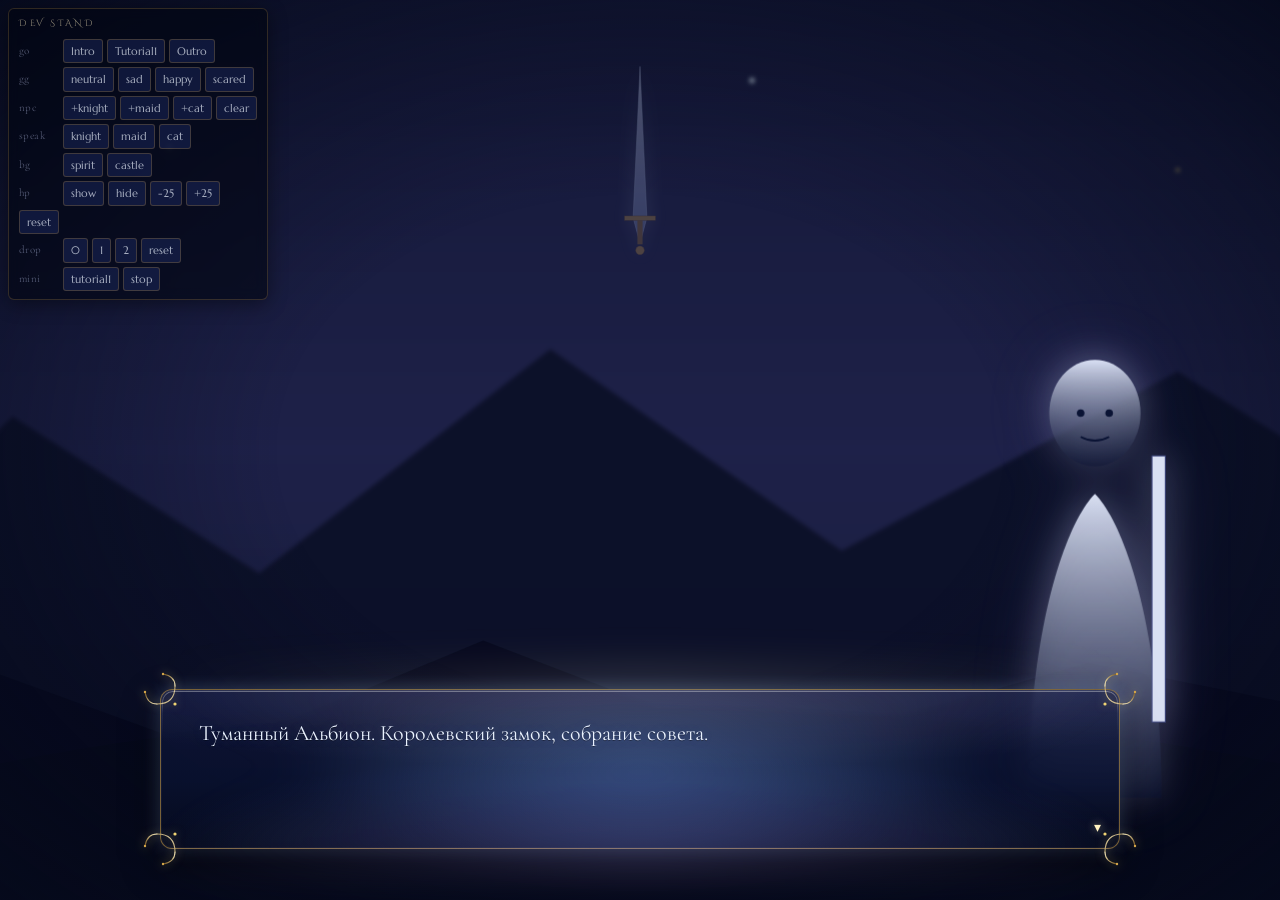
==== commit 8df3d14f: "add game-config.js and fix dialog.js" ====
--- a/index.html
+++ b/index.html
@@ -108,12 +108,12 @@
     <div class="mini__bars" data-mini-bars></div>
     <div class="mini__stage">
         <div class="mini__side mini__side--left"  data-mini-side="left"></div>
-        <div class="mini__side mini__side--right" data-mini-side="right"></div>
         <div class="mini__card" data-mini-card>
             <div class="mini__card-glow"></div>
             <div class="mini__card-art"  data-mini-card-art></div>
             <div class="mini__card-text" data-mini-card-text></div>
         </div>
+        <div class="mini__side mini__side--right" data-mini-side="right"></div>
     </div>
     <div class="mini__reaction" data-mini-reaction></div>
 </div>
@@ -133,6 +133,7 @@
 <script src="js/dialog.js"></script>
 <script src="js/parallax.js"></script>
 <script src="js/mini.js"></script>
+<script src="js/game-config.js"></script>
 <script src="js/main.js"></script>
 
 <!-- DEV: tiny panel to fire API calls without Twine. Delete for release. -->
--- a/css/dialog.css
+++ b/css/dialog.css
@@ -186,6 +186,71 @@
     text-shadow: 0 0 10px rgba(207, 226, 255, .6);
 }
 
+/* ============================================================
+   INLINE LINK — a glowing clickable phrase inside the dialog body
+   ============================================================ */
+.inline-link {
+    position: relative;
+    display: inline-block;
+    cursor: pointer;
+    font-family: inherit;
+    font-style: normal;
+    font-weight: 500;
+    color: var(--c-gold-0);
+    padding: 0 4px;
+    text-shadow:
+        0 0 10px rgba(255, 242, 193, .55),
+        0 0 22px rgba(212, 166, 74, .30);
+    transition: color 220ms var(--ease-soft), letter-spacing 220ms var(--ease-soft), text-shadow 220ms var(--ease-soft);
+    isolation: isolate;
+}
+
+/* hairline underline */
+.inline-link::after {
+    content: '';
+    position: absolute;
+    left: 4px;
+    right: 4px;
+    bottom: -2px;
+    height: 1px;
+    background: linear-gradient(90deg, transparent, var(--c-gold-1) 40%, var(--c-gold-1) 60%, transparent);
+    opacity: .75;
+    transition: opacity 220ms var(--ease-soft), transform 220ms var(--ease-soft);
+    transform-origin: 50% 50%;
+}
+
+/* puddle of glow behind on hover */
+.inline-link::before {
+    content: '';
+    position: absolute;
+    inset: -4px -8px;
+    z-index: -1;
+    background: radial-gradient(60% 80% at 50% 50%,
+        rgba(255, 242, 193, .35),
+        rgba(184, 162, 255, .15) 60%,
+        transparent 80%);
+    filter: blur(6px);
+    opacity: 0;
+    transition: opacity 240ms var(--ease-soft);
+}
+
+.inline-link:hover,
+.inline-link:focus-visible {
+    color: #fff8d8;
+    letter-spacing: .03em;
+    text-shadow:
+        0 0 14px rgba(255, 242, 193, .9),
+        0 0 28px rgba(184, 162, 255, .55);
+    outline: none;
+}
+.inline-link:hover::before,
+.inline-link:focus-visible::before { opacity: 1; }
+.inline-link:hover::after,
+.inline-link:focus-visible::after {
+    opacity: 1;
+    transform: scaleX(1.04);
+}
+
 .dialog__text .caret {
     display: inline-block;
     width: .55em;
--- a/css/mini.css
+++ b/css/mini.css
@@ -1,9 +1,5 @@
 /* ============================================================
    mini.css — Reigns-style card game
-   Layout (when .mini is visible):
-        top    → .mini__bars     (4 stats with icons + tiny bars + arrows)
-        center → .mini__stage    (sides + card)
-        bottom → .mini__reaction (transient quote from Aurora)
    ============================================================ */
 
 .mini {
@@ -127,39 +123,69 @@
     position: relative;
     flex: 1;
     display: grid;
+    grid-auto-flow: column;
     place-items: center;
     perspective: 1200px;
 }
 
-/* Side hints — show up when card is dragged */
+/* ============================================================
+   SIDE HINTS — float-y, no rectangular plates.
+   Logic (from JS): swiping RIGHT shows the LEFT hint, and v.v.,
+   so the card never covers the text.
+   ============================================================ */
 .mini__side {
-    position: absolute;
-    top: 50%;
-    transform: translateY(-50%);
-    width: 28%;
-    max-width: 280px;
+    position: relative;
+    max-width: 260px;
     padding: 22px 24px;
     font-family: var(--font-heading);
-    font-size: 17px;
-    letter-spacing: .08em;
-    color: var(--c-text);
-    text-shadow: 0 0 12px rgba(207, 226, 255, .45);
-    opacity: 0;
-    pointer-events: none;
-    transition: opacity 220ms var(--ease-soft), transform 320ms var(--ease-soft);
-}
-.mini__side--left  { left: 4%;  text-align: right;
-    background: linear-gradient(90deg, rgba(8, 12, 36, .75), transparent);
-    border-right: 1px solid var(--line-gold);
-    box-shadow: -6px 0 30px rgba(110, 168, 255, .15) inset; }
-.mini__side--right { right: 4%; text-align: left;
-    background: linear-gradient(270deg, rgba(8, 12, 36, .75), transparent);
-    border-left: 1px solid var(--line-gold);
-    box-shadow: 6px 0 30px rgba(110, 168, 255, .15) inset; }
-
-.mini__side.is-active { opacity: 1; }
-.mini__side.is-active.mini__side--left  { transform: translate(-10px, -50%); }
-.mini__side.is-active.mini__side--right { transform: translate( 10px, -50%); }
+    font-size: clamp(20px, 2.2vw, 28px);
+    line-height: 1.25;
+    letter-spacing: .04em;
+    color: var(--c-gold-0);
+    text-shadow:
+        0 0 10px rgba(255, 242, 193, .85),
+        0 0 22px rgba(255, 242, 193, .45),
+        0 0 36px rgba(184, 162, 255, .35),
+        0 3px 0 rgba(0, 0, 0, .6),
+        0 6px 14px rgba(0, 0, 0, .55);
+    opacity: 0;
+    pointer-events: none;
+    background: transparent;
+    border: none;
+    box-shadow: none;
+    transition:
+        opacity 240ms var(--ease-soft),
+        transform 380ms var(--ease-spring);
+    transform: translateY(-50%);
+    z-index: 5;
+}
+
+/* Aura puddle behind the text via ::before */
+.mini__side::before {
+    content: '';
+    position: absolute;
+    inset: -10% -8%;
+    z-index: -1;
+    background:
+        radial-gradient(60% 80% at 50% 50%,
+            rgba(255, 242, 193, .22) 0%,
+            rgba(184, 162, 255, .12) 35%,
+            transparent 70%);
+    filter: blur(18px);
+    opacity: 0;
+    transition: opacity 320ms var(--ease-soft);
+    pointer-events: none;
+}
+
+.mini__side--left  { margin-left: auto; text-align: right;  transform: translateY(-50%) translateX(-12px); }
+.mini__side--right { margin-right: auto; text-align: left; transform: translateY(-50%) translateX( 12px); }
+
+.mini__side.is-active {
+    opacity: 1;
+}
+.mini__side.is-active::before { opacity: 1; }
+.mini__side.is-active.mini__side--left  { transform: translateY(-50%) translateX(0); }
+.mini__side.is-active.mini__side--right { transform: translateY(-50%) translateX(0); }
 
 /* ============================================================
    CARD
@@ -185,11 +211,11 @@
     user-select: none;
     -webkit-user-drag: none;
     overflow: hidden;
+    z-index: 10;
 }
 .mini__card.is-dragging { cursor: grabbing; transition: none; }
 
 .mini__card::before {
-    /* corner filigree, very subtle */
     content: '';
     position: absolute;
     inset: 1px;
@@ -206,7 +232,6 @@
     padding: 1px;
 }
 
-/* Breathing glow */
 .mini__card-glow {
     position: absolute;
     inset: -24px;
@@ -220,7 +245,6 @@
     pointer-events: none;
 }
 
-/* Shimmering sweep across the card */
 .mini__card::after {
     content: '';
     position: absolute;
@@ -263,30 +287,77 @@
     text-shadow: 0 0 10px rgba(99, 140, 220, .25);
 }
 
-/* When card swiped past threshold */
 .mini__card.is-flying-left  { transform: translateX(-130%) rotate(-22deg) !important; opacity: 0; transition: transform 480ms var(--ease-soft), opacity 480ms var(--ease-soft); }
 .mini__card.is-flying-right { transform: translateX( 130%) rotate( 22deg) !important; opacity: 0; transition: transform 480ms var(--ease-soft), opacity 480ms var(--ease-soft); }
 .mini__card.is-entering     { transform: scale(.85) translateY(20px); opacity: 0; }
 
 /* ============================================================
-   REACTION — transient short quote from the protagonist
+   REACTION — Aurora's thought, styled like a small dialog card
    ============================================================ */
 .mini__reaction {
-    margin-top: 18px;
+    position: relative;
     align-self: center;
-    min-height: 2em;
-    max-width: 640px;
+    margin-top: 22px;
+    min-height: 0;
+    max-width: 560px;
+    padding: 14px 26px 16px;
+    border: 1px solid var(--line-gold);
+    border-radius: 12px;
+    background:
+        radial-gradient(120% 100% at 50% -10%, rgba(184, 162, 255, .14), transparent 60%),
+        linear-gradient(180deg, rgba(18, 26, 64, .85), rgba(10, 18, 48, .92));
+    box-shadow:
+        var(--sheen-inner),
+        0 12px 26px rgba(0, 0, 0, .55),
+        var(--glow-moon),
+        var(--glow-arcane);
+    isolation: isolate;
+    opacity: 0;
+    transform: translateY(14px) scale(.96);
+    transition:
+        opacity 320ms var(--ease-soft),
+        transform 380ms var(--ease-spring);
+    pointer-events: none;
+}
+.mini__reaction.is-visible {
+    opacity: 1;
+    transform: translateY(0) scale(1);
+}
+
+/* Soft breathing aura behind the bubble */
+.mini__reaction::before {
+    content: '';
+    position: absolute;
+    inset: -16px;
+    z-index: -1;
+    border-radius: 22px;
+    background:
+        radial-gradient(50% 60% at 50% 50%, rgba(110, 168, 255, .35), transparent 70%),
+        radial-gradient(70% 90% at 50% 100%, rgba(184, 162, 255, .25), transparent 70%);
+    filter: blur(18px);
+    animation: aura-breathe 5.2s var(--ease-soft) infinite;
+    pointer-events: none;
+}
+
+.thought__speaker {
+    font-family: var(--font-display);
+    font-weight: 700;
+    font-size: 11px;
+    letter-spacing: .3em;
+    text-transform: uppercase;
+    color: var(--c-gold-0);
+    text-shadow: 0 0 8px rgba(255, 242, 193, .45);
+    margin-bottom: 4px;
     text-align: center;
+}
+.thought__body {
     font-family: var(--font-body);
     font-style: italic;
     font-size: 20px;
+    line-height: 1.35;
     color: var(--c-text);
-    text-shadow: 0 0 12px rgba(184, 162, 255, .45);
-    opacity: 0;
-    transition: opacity 320ms var(--ease-soft), transform 320ms var(--ease-soft);
-    transform: translateY(6px);
-}
-.mini__reaction.is-visible {
-    opacity: 1;
-    transform: translateY(0);
-}
+    text-align: center;
+    text-shadow:
+        0 0 12px rgba(184, 162, 255, .45),
+        0 1px 0 rgba(0, 0, 0, .35);
+}
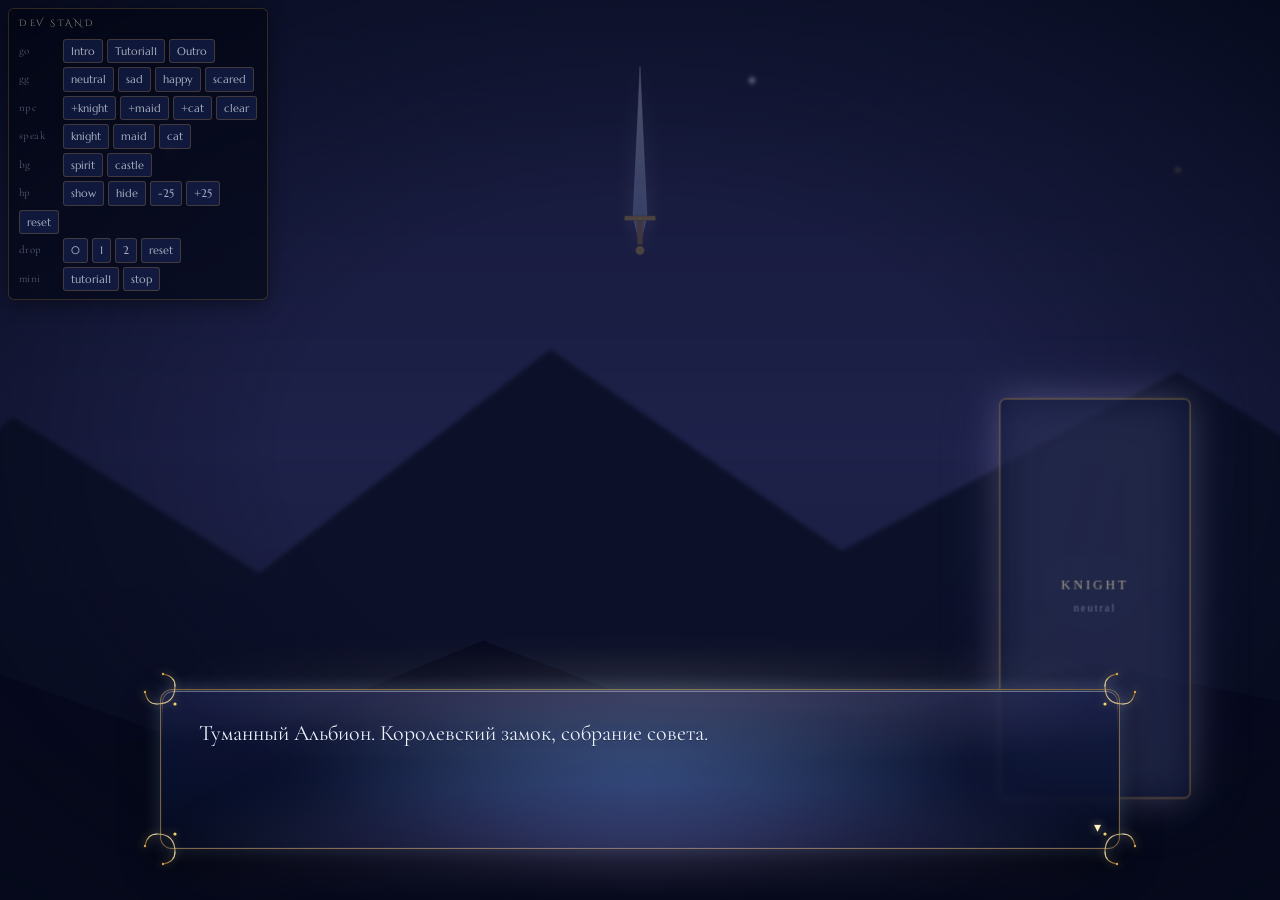
==== commit a1d08433: "config, sprites, styles fix" ====
--- a/index.html
+++ b/index.html
@@ -19,7 +19,7 @@
     <link rel="stylesheet" href="css/mini.css">
     <link rel="stylesheet" href="css/dev-stand.css">
 </head>
-<body class="stage">
+<body>
 
 <!-- Decorative starfield + fireflies (atmosphere) -->
 <div class="starfield" aria-hidden="true"></div>
--- a/css/stage.css
+++ b/css/stage.css
@@ -2,7 +2,7 @@
    stage.css — z-stack only. Layout now lives in component files.
    ============================================================ */
 
-.stage {
+body {
     position: relative;
     width: 100vw;
     height: 100vh;
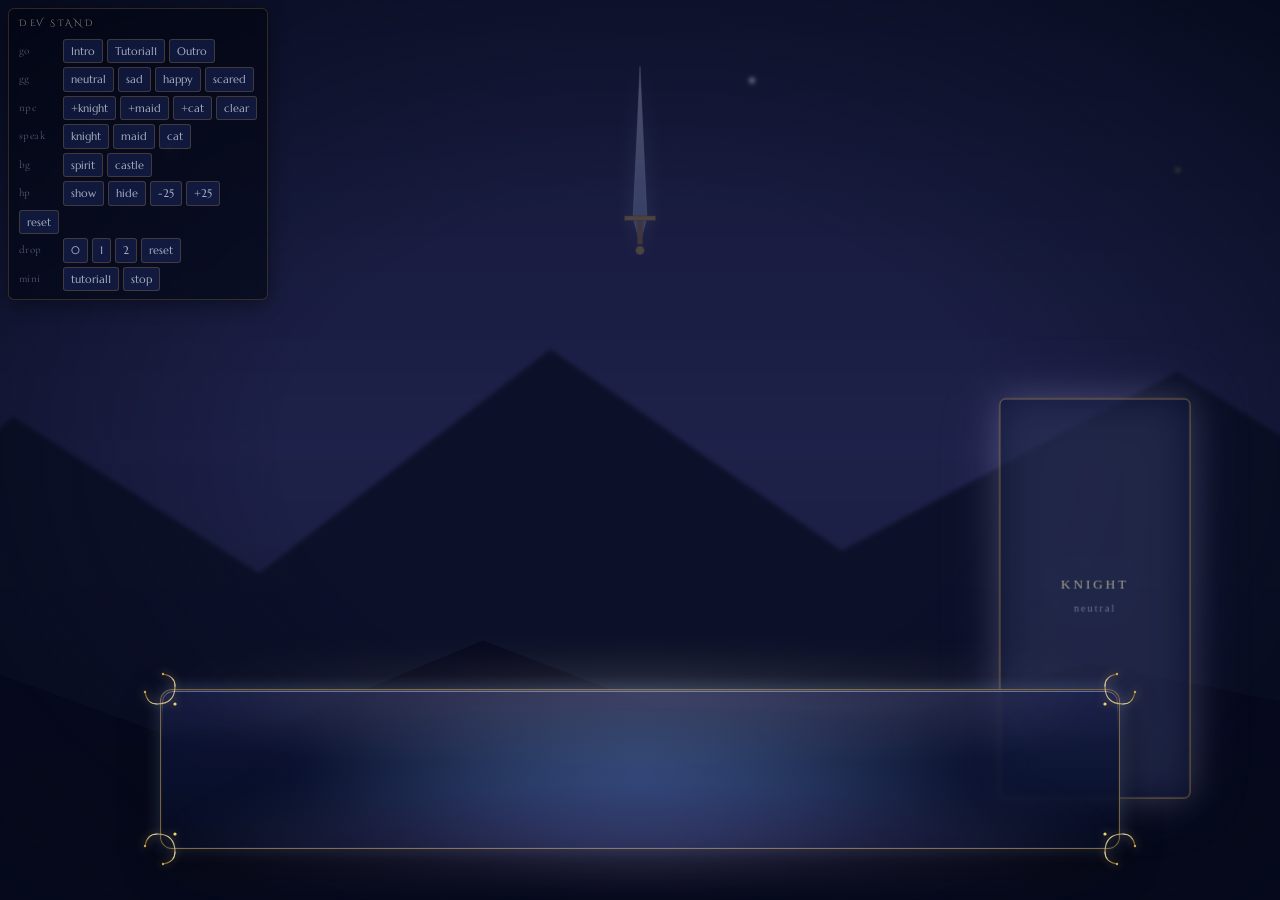
==== commit 7d4b8cb5: "fix twine parser 4" ====
--- a/index.html
+++ b/index.html
@@ -12,7 +12,6 @@
     <link rel="stylesheet" href="css/stage.css">
     <link rel="stylesheet" href="css/background.css">
     <link rel="stylesheet" href="css/sprites.css">
-    <link rel="stylesheet" href="css/fireflies.css">
     <link rel="stylesheet" href="css/dialog.css">
     <link rel="stylesheet" href="css/hp.css">
     <link rel="stylesheet" href="css/footer.css">
@@ -20,19 +19,6 @@
     <link rel="stylesheet" href="css/dev-stand.css">
 </head>
 <body>
-
-<!-- Decorative starfield + fireflies (atmosphere) -->
-<div class="starfield" aria-hidden="true"></div>
-<div class="fireflies" aria-hidden="true">
-    <span style="--fx:12%; --fy:65%; --dur:14s; --delay:0s"></span>
-    <span style="--fx:28%; --fy:30%; --dur:18s; --delay:-3s"></span>
-    <span style="--fx:48%; --fy:75%; --dur:16s; --delay:-6s"></span>
-    <span style="--fx:62%; --fy:22%; --dur:21s; --delay:-2s"></span>
-    <span style="--fx:78%; --fy:58%; --dur:17s; --delay:-9s"></span>
-    <span style="--fx:88%; --fy:35%; --dur:13s; --delay:-5s"></span>
-    <span style="--fx:34%; --fy:88%; --dur:19s; --delay:-7s"></span>
-    <span style="--fx:8%;  --fy:42%; --dur:15s; --delay:-4s"></span>
-</div>
 
 <!-- Background layers (far + near). Filled by bg.set(id) -->
 <div class="bg" aria-hidden="true">
--- a/css/base.css
+++ b/css/base.css
@@ -98,29 +98,26 @@
     pointer-events: none;
 }
 
-/* ---------- Starfield ---------- */
-.starfield {
-    position: fixed;
-    inset: 0;
-    pointer-events: none;
-    z-index: 1;
-    background:
-        radial-gradient(1.2px 1.2px at 12% 18%, rgba(255,255,255,.85), transparent 60%),
-        radial-gradient(1px   1px   at 35% 70%, rgba(255,255,255,.55), transparent 60%),
-        radial-gradient(1.6px 1.6px at 60% 35%, rgba(207,226,255,.85), transparent 60%),
-        radial-gradient(1px   1px   at 78% 80%, rgba(255,255,255,.55), transparent 60%),
-        radial-gradient(1.3px 1.3px at 88% 22%, rgba(240,213,116,.6),  transparent 60%),
-        radial-gradient(1px   1px   at 20% 50%, rgba(207,226,255,.45), transparent 60%),
-        radial-gradient(1.3px 1.3px at 50% 90%, rgba(255,255,255,.55), transparent 60%),
-        radial-gradient(1.6px 1.6px at 8%  62%, rgba(184,162,255,.45), transparent 60%),
-        radial-gradient(1px   1px   at 92% 50%, rgba(207,226,255,.5),  transparent 60%);
-    background-repeat: no-repeat;
-    animation: starfield-twinkle 5s var(--ease-soft) infinite alternate;
+tw-story  { position: static; }
+
+/* --- Normal mode: hide loose story text/links --- */
+tw-story:not([tags="hide_header"]) section {
+    display: block;
+    color: transparent;
 }
 
-@keyframes starfield-twinkle {
-    from { opacity: .5; }
-    to   { opacity: .95; }
+/* Re-show content inside our header blocks */
+/* Kill loose <br> / consecutive-br between replies */
+tw-story:not([tags="hide_header"]) tw-passage > br,
+tw-story:not([tags="hide_header"]) tw-passage > tw-consecutive-br {
+    display: none;
+}
+
+/* tw-link and tw-expression in the story tail are clickable via JS
+   (.click() still works) but must not paint visually */
+tw-story:not([tags="hide_header"]) tw-passage > tw-link,
+tw-story:not([tags="hide_header"]) tw-passage > tw-expression {
+    display: none;
 }
 
 /* ---------- Shared keyframes ---------- */
--- a/css/stage.css
+++ b/css/stage.css
@@ -11,7 +11,6 @@
 
 .bg            { position: fixed; inset: 0; z-index: 2; pointer-events: none; }
 .cast          { position: fixed; inset: 0; z-index: 3; pointer-events: none; }
-.fireflies     { position: fixed; inset: 0; z-index: 3; pointer-events: none; }
 
 .sword-watcher { position: fixed; z-index: 4; pointer-events: none;
                  top: 7%; left: 50%; width: 56px; height: 220px;
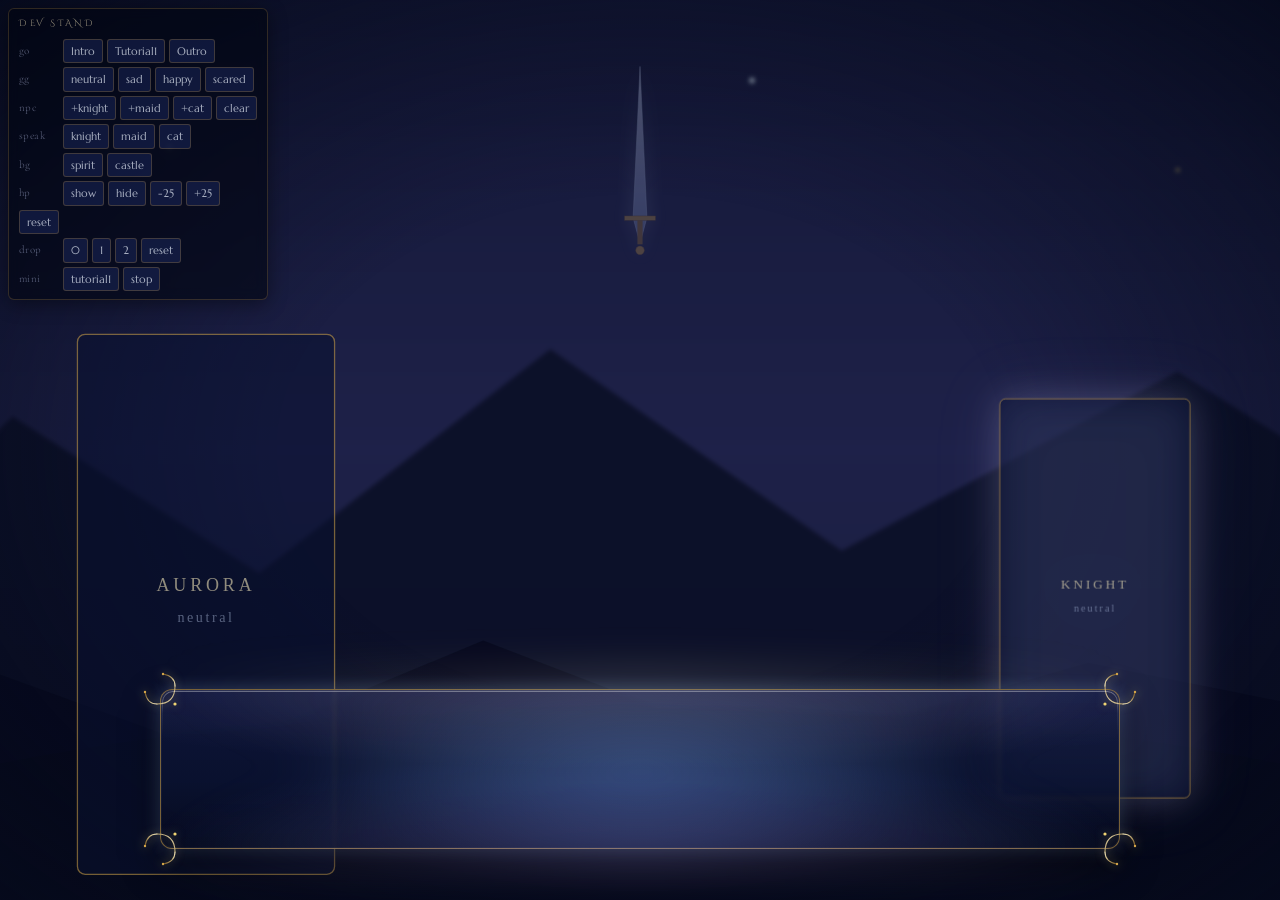
==== commit a77a73f7: "fix twine parser 6" ====
--- a/index.html
+++ b/index.html
@@ -119,6 +119,7 @@
 <script src="js/dialog.js"></script>
 <script src="js/parallax.js"></script>
 <script src="js/mini.js"></script>
+<script src="js/speakers.js"></script>
 <script src="js/game-config.js"></script>
 <script src="js/main.js"></script>
 
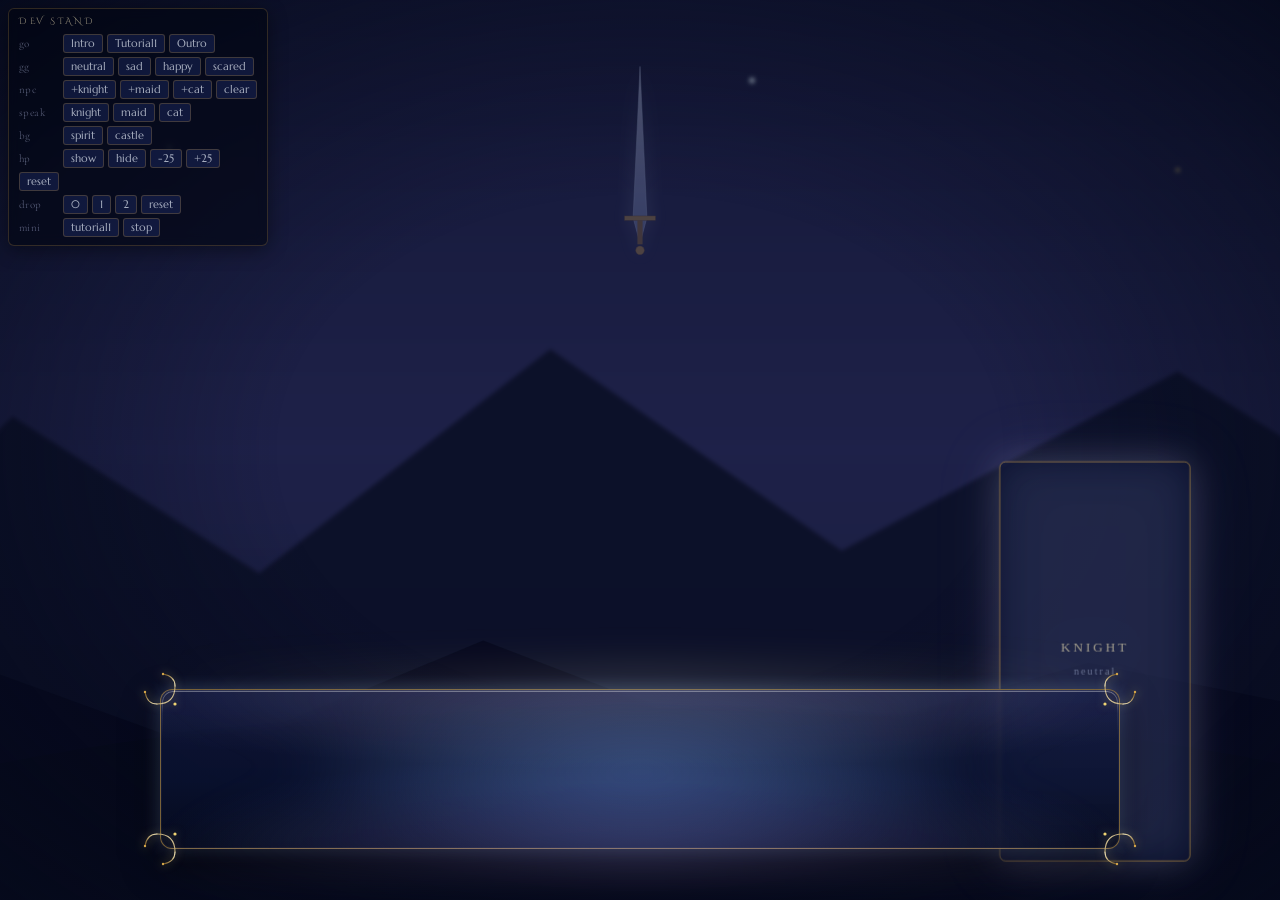
==== commit a92e8e79: "added boot file, twine fixed, updated registry" ====
--- a/index.html
+++ b/index.html
@@ -29,7 +29,7 @@
 
 <!-- Sprite stage: GG on the left, NPC stack on the right -->
 <div class="cast" aria-hidden="true">
-    <div class="cast__gg"  data-parallax="36" data-gg-slot></div>
+    <div class="cast__gg"  data-parallax="28" data-gg-slot></div>
     <div class="cast__npcs" data-npc-stack></div>
 </div>
 
@@ -111,6 +111,8 @@
 <tw-passage class="twine-hidden" data-passage=""></tw-passage>
 
 <!-- =========================== SCRIPTS =========================== -->
+<!-- Каждый файл ниже только регистрирует свой публичный API на window
+     и НЕ запускается сам. Реальный старт — в boot.js. -->
 <script src="js/config.js"></script>
 <script src="js/registry.js"></script>
 <script src="js/background.js"></script>
@@ -120,11 +122,13 @@
 <script src="js/parallax.js"></script>
 <script src="js/mini.js"></script>
 <script src="js/speakers.js"></script>
-<script src="js/game-config.js"></script>
 <script src="js/main.js"></script>
+<script src="js/observers.js"></script>
+
+<!-- Единственная точка входа. Дёргает .init() у всех модулей по очереди. -->
+<script src="js/boot.js"></script>
 
 <!-- DEV: tiny panel to fire API calls without Twine. Delete for release. -->
 <script src="js/dev-stand.js"></script>
-
 </body>
 </html>
--- a/css/base.css
+++ b/css/base.css
@@ -70,6 +70,21 @@
 
 * { box-sizing: border-box; }
 
+[data-hud] {
+    position: fixed;
+    inset: 0;
+    display: flex;
+    justify-content: center;
+    align-items: center;
+    z-index: 999;
+}
+
+.menu-hide {
+    visibility: hidden;
+    opacity: 0;
+    pointer-events: none;
+}
+
 html, body {
     margin: 0;
     padding: 0;
@@ -79,10 +94,10 @@
     color: var(--c-text);
     font-family: var(--font-body);
     font-size: 19px;
-    line-height: 1.5;
     user-select: none;
     -webkit-font-smoothing: antialiased;
     cursor: default;
+    line-height: 1 !important;
 }
 
 img { user-select: none; -webkit-user-drag: none; }
@@ -101,9 +116,17 @@
 tw-story  { position: static; }
 
 /* --- Normal mode: hide loose story text/links --- */
+tw-story {
+    line-height: 1 !important;
+}
+
 tw-story:not([tags="hide_header"]) section {
     display: block;
     color: transparent;
+}
+
+tw-story:not([tags="hide_header"]) section *{
+    color: transparent !important;
 }
 
 /* Re-show content inside our header blocks */
--- a/css/sprites.css
+++ b/css/sprites.css
@@ -16,7 +16,7 @@
 .cast__gg {
     position: absolute;
     left: 2vw;
-    bottom: 0;
+    bottom: -7%;
     width: 30vw;
     max-width: 460px;
     height: 80vh;
@@ -60,7 +60,7 @@
 .cast__npcs {
     position: absolute;
     right: 0;
-    bottom: 0;
+    bottom: -7%;
     width: var(--npc-stack-width);
     min-width: var(--npc-stack-min-width);
     height: 75vh;
--- a/css/dialog.css
+++ b/css/dialog.css
@@ -118,16 +118,16 @@
     /*Не убирать!*/
     z-index: 2;
     /*Не убирать!*/
-    top: -16px;
     left: 50%;
-    transform: translateX(-50%);
+    bottom: 100%;
+    transform: translate(-50%, 30%);
     font-family: var(--font-display);
     font-weight: 700;
     font-size: 12px;
     letter-spacing: .3em;
     text-transform: uppercase;
     color: var(--c-gold-0);
-    padding: 5px 18px;
+    padding: 8px 16px;
     background: linear-gradient(180deg, rgba(20, 28, 64, .95), rgba(10, 18, 48, .95));
     border: 1px solid var(--line-gold);
     border-radius: 3px;
@@ -145,7 +145,7 @@
 .dialog__speaker::after {
     content: '';
     position: absolute;
-    top: 50%;
+    top: 70%;
     width: 18px;
     height: 1px;
     background: linear-gradient(90deg, transparent, var(--c-gold-1) 60%, transparent);
--- a/css/hp.css
+++ b/css/hp.css
@@ -23,22 +23,22 @@
 
 .hp__label {
     position: absolute;
-    top: -11px;
+    top: -16px;
     left: 50%;
     transform: translateX(-50%);
     font-family: var(--font-display);
     font-weight: 700;
-    font-size: 9px;
+    font-size: 10px;
     letter-spacing: .34em;
     text-transform: uppercase;
     color: var(--c-gold-0);
+
     background: linear-gradient(180deg, rgba(20, 28, 64, .95), rgba(10, 18, 48, .95));
     border: 1px solid var(--line-gold);
     border-radius: 2px;
-    padding: 2px 9px;
+    padding: 4px 9px;
     box-shadow: 0 3px 8px rgba(0, 0, 0, .55), var(--glow-gold);
     text-shadow: 0 0 6px rgba(255, 242, 193, .4);
-    white-space: nowrap;
 }
 
 .hp__track {
--- a/css/mini.css
+++ b/css/mini.css
@@ -123,7 +123,7 @@
     position: relative;
     flex: 1;
     display: grid;
-    grid-auto-flow: column;
+    grid-template-columns: 1fr auto 1fr;
     place-items: center;
     perspective: 1200px;
 }
@@ -146,8 +146,8 @@
         0 0 10px rgba(255, 242, 193, .85),
         0 0 22px rgba(255, 242, 193, .45),
         0 0 36px rgba(184, 162, 255, .35),
-        0 3px 0 rgba(0, 0, 0, .6),
-        0 6px 14px rgba(0, 0, 0, .55);
+        0 3px 5px rgba(0, 0, 0, .6),
+        0 6px 14px rgba(0, 0, 0, .8);
     opacity: 0;
     pointer-events: none;
     background: transparent;
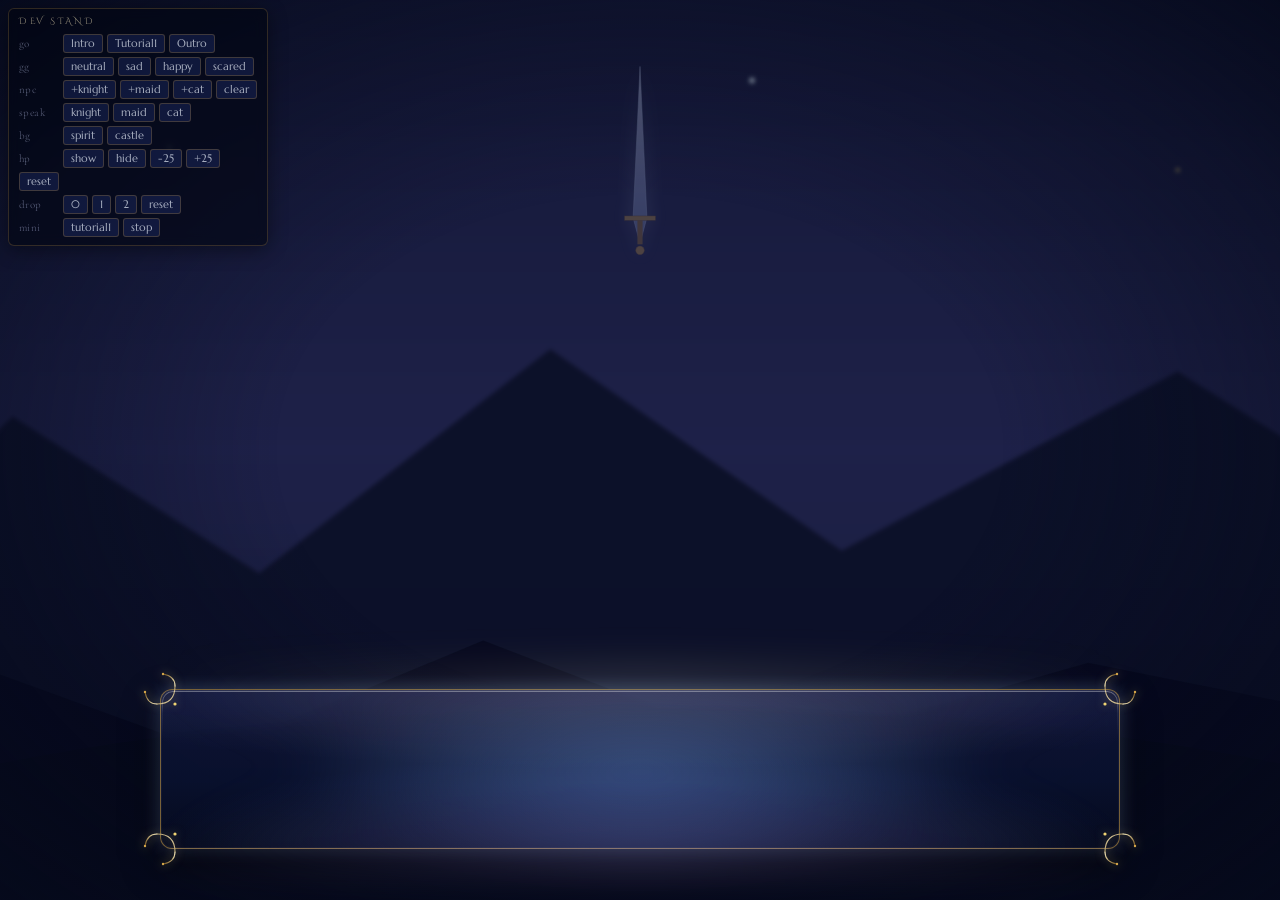
==== commit 3ad14f8d: "end, menu, mini-games" ====
--- a/index.html
+++ b/index.html
@@ -16,6 +16,9 @@
     <link rel="stylesheet" href="css/hp.css">
     <link rel="stylesheet" href="css/footer.css">
     <link rel="stylesheet" href="css/mini.css">
+    <!-- Финальный экран использует стилистику меню как базу + свои дополнения. -->
+    <link rel="stylesheet" href="css/menu.css">
+    <link rel="stylesheet" href="css/end.css">
     <link rel="stylesheet" href="css/dev-stand.css">
 </head>
 <body>
@@ -124,6 +127,7 @@
 <script src="js/speakers.js"></script>
 <script src="js/main.js"></script>
 <script src="js/observers.js"></script>
+<script src="js/end.js"></script>
 
 <!-- Единственная точка входа. Дёргает .init() у всех модулей по очереди. -->
 <script src="js/boot.js"></script>
--- a/css/base.css
+++ b/css/base.css
@@ -4,6 +4,15 @@
    Mantra: 1px lines + soft glow > thick borders.
    ============================================================ */
 @import url('https://fonts.googleapis.com/css2?family=Cinzel+Decorative:wght@400;700;900&family=Marcellus&family=Cormorant+Garamond:ital,wght@0,400;0,500;0,600;1,400&family=Tangerine:wght@700&display=swap');
+
+/* Регистрируем --gg-opacity как <number>, чтоб transition умел его плавно
+   анимировать. Без этого браузер просто перепрыгивает между значениями,
+   и градиентная маска ГГ "щёлкает" вместо мягкого выцветания. */
+@property --gg-opacity {
+    syntax: '<number>';
+    inherits: true;
+    initial-value: 1;
+}
 
 :root {
     /* ---------- Palette ---------- */
--- a/css/sprites.css
+++ b/css/sprites.css
@@ -12,7 +12,20 @@
    never overwrite each other.
    ============================================================ */
 
-/* ---------- GG (Aurora) on the left ---------- */
+/* ---------- GG (Aurora) on the left ----------
+   Прозрачность распределена НЕРАВНОМЕРНО — "thread-to-the-body":
+       нижние 20% высоты спрайта (ноги/подол, особенно если героиня сидит
+       на коленях) выцветают на ПОЛНУЮ силу;
+       верхние 80% — только на 50% этой силы.
+   --gg-opacity ∈ [0.35..1] выставляется из hp.js по hp%.
+
+   Альфа маски (где 1.0 = полностью видимо):
+       top  (0..80%):  0.5 + opacity*0.5   — половина силы выцветания
+       bot (80..100%): opacity              — полная сила выцветания
+
+   Анимируем сам --gg-opacity (см. @property в base.css), маска
+   перерисовывается плавно вслед за ним.
+   ---------------------------------------------- */
 .cast__gg {
     position: absolute;
     left: 2vw;
@@ -21,25 +34,24 @@
     max-width: 460px;
     height: 80vh;
     pointer-events: none;
-    will-change: transform, opacity;
+    will-change: transform;
     transform: translate3d(var(--px, 0), var(--py, 0), 0);
 
-    /* opacity fades down with HP (thread-to-the-body illusion) */
-    opacity: var(--gg-opacity, 1);
+    opacity: 1;
     -webkit-mask-image: linear-gradient(
-        180deg,
-        rgba(0,0,0,1) 0%,
-        rgba(0,0,0,1) calc(20% + (1 - var(--gg-opacity)) * 60%),
-        rgba(0,0,0, calc(0.15 + var(--gg-opacity) * 0.85)) 100%
+            180deg,
+            rgba(0, 0, 0, calc(0.5 + var(--gg-opacity))) 10%,
+            rgba(0, 0, 0, calc(var(--gg-opacity) * 0.7)) 75%,
+            rgba(0, 0, 0, calc(var(--gg-opacity) * 0.1)) 85%
     );
-            mask-image: linear-gradient(
-        180deg,
-        rgba(0,0,0,1) 0%,
-        rgba(0,0,0,1) calc(20% + (1 - var(--gg-opacity)) * 60%),
-        rgba(0,0,0, calc(0.15 + var(--gg-opacity) * 0.85)) 100%
+    mask-image: linear-gradient(
+            180deg,
+            rgba(0, 0, 0, calc(0.6 + var(--gg-opacity))) 10%,
+            rgba(0, 0, 0, calc(0.4 + var(--gg-opacity) / 2)) 75%,
+            rgba(0, 0, 0, calc(var(--gg-opacity) * var(--gg-opacity) * var(--gg-opacity))) 85%
     );
 
-    transition: opacity 600ms var(--ease-soft);
+    transition: --gg-opacity 600ms var(--ease-soft);
 }
 
 .sprite {
@@ -48,13 +60,15 @@
     background-position: center bottom;
     background-repeat: no-repeat;
     background-size: contain;
-    transition:
-        transform 500ms var(--ease-spring),
-        opacity   300ms var(--ease-soft),
-        filter    400ms var(--ease-soft);
+    transition: transform 500ms var(--ease-spring),
+    opacity 300ms var(--ease-soft),
+    filter 400ms var(--ease-soft);
     opacity: 0;
 }
-.sprite.is-active { opacity: 1; }
+
+.sprite.is-active {
+    opacity: 1;
+}
 
 /* ---------- NPC stack on the right ---------- */
 .cast__npcs {
@@ -81,32 +95,45 @@
     background-repeat: no-repeat;
     background-size: contain;
     transform-origin: 80% 80%;
-    transition:
-        transform 600ms var(--ease-spring),
-        filter    500ms var(--ease-soft),
-        opacity   400ms var(--ease-soft);
+    transition: transform 600ms var(--ease-spring),
+    filter 500ms var(--ease-soft),
+    opacity 400ms var(--ease-soft);
     will-change: transform, filter;
     filter: brightness(.7) saturate(.85);
 
     --stack-transform: translateX(0%) scale(1);
-    transform:
-        var(--stack-transform)
-        translate3d(var(--px, 0), var(--py, 0), 0);
+    transform: var(--stack-transform) translate3d(var(--px, 0), var(--py, 0), 0);
 }
 
 /* Stack depth: deeper = smaller, more right, more dim, less z */
-.npc[data-stack="0"] { --stack-transform: translateX(  0%) scale(1.00); z-index: 30; filter: brightness(1)   saturate(1);   }
-.npc[data-stack="1"] { --stack-transform: translateX( 30%) scale(.86);  z-index: 20; filter: brightness(.65) saturate(.8);  }
-.npc[data-stack="2"] { --stack-transform: translateX( 55%) scale(.74);  z-index: 10; filter: brightness(.5)  saturate(.7) blur(1px); }
-.npc[data-stack="3"] { --stack-transform: translateX( 75%) scale(.66);  z-index:  5; filter: brightness(.4)  saturate(.6) blur(2px); }
+.npc[data-stack="0"] {
+    --stack-transform: translateX(0%) scale(1.00);
+    z-index: 30;
+    filter: brightness(1) saturate(1);
+}
+
+.npc[data-stack="1"] {
+    --stack-transform: translateX(30%) scale(.86);
+    z-index: 20;
+    filter: brightness(.65) saturate(.8);
+}
+
+.npc[data-stack="2"] {
+    --stack-transform: translateX(55%) scale(.74);
+    z-index: 10;
+    filter: brightness(.5) saturate(.7) blur(1px);
+}
+
+.npc[data-stack="3"] {
+    --stack-transform: translateX(75%) scale(.66);
+    z-index: 5;
+    filter: brightness(.4) saturate(.6) blur(2px);
+}
 
 /* Active speaker scoots in toward center & scales up slightly */
 .npc.is-active {
     --stack-transform: translateX(-22%) scale(1.06);
-    filter:
-        brightness(1.05) saturate(1.05)
-        drop-shadow(0 0 16px rgba(207, 226, 255, .30))
-        drop-shadow(0 0 28px rgba(184, 162, 255, .20));
+    filter: brightness(1.05) saturate(1.05) drop-shadow(0 0 16px rgba(207, 226, 255, .30)) drop-shadow(0 0 28px rgba(184, 162, 255, .20));
     z-index: 40;
 }
 
@@ -126,6 +153,7 @@
     opacity: 0;
     transform: translateY(20px) scale(.96);
 }
+
 .npc.is-entering {
     opacity: 0;
     --stack-transform: translateX(80%) scale(.6);
--- a/css/hp.css
+++ b/css/hp.css
@@ -101,6 +101,16 @@
     display: flex;
     gap: 8px;
     padding: 2px 4px;
+    transition: opacity 380ms var(--ease-soft), transform 380ms var(--ease-soft), max-width 380ms var(--ease-soft);
+    max-width: 200px;
+    overflow: hidden;
+}
+.drops--hidden {
+    opacity: 0;
+    transform: translateX(8px);
+    max-width: 0;
+    padding: 0;
+    pointer-events: none;
 }
 .drop {
     width: 18px;
--- a/css/mini.css
+++ b/css/mini.css
@@ -24,7 +24,7 @@
 .mini__bars {
     display: flex;
     justify-content: center;
-    gap: 32px;
+    gap: 24px;
     flex-wrap: wrap;
     margin-bottom: 28px;
 }
@@ -35,7 +35,7 @@
     flex-direction: column;
     align-items: center;
     gap: 6px;
-    width: 90px;
+    width: 120px;
     color: var(--c-text-dim);
     font-family: var(--font-heading);
     font-size: 11px;
@@ -194,6 +194,13 @@
     position: relative;
     width: min(360px, 80vw);
     height: min(520px, 70vh);
+
+    display: flex;
+    flex-direction: column;
+
+    padding: 16px 20px;
+    gap: 16px;
+
     border-radius: 18px;
     cursor: grab;
     transform: rotateX(0) rotateY(0) translateX(0) translateY(0);
@@ -265,8 +272,8 @@
 .mini__card-art {
     position: relative;
     z-index: 2;
-    margin: 22px;
-    height: 52%;
+    flex-grow: 1;
+    max-height: 40%;
     border-radius: 10px;
     border: 1px solid var(--line-gold);
     background: linear-gradient(180deg, var(--c-night-3), var(--c-night-0));
@@ -279,7 +286,6 @@
 .mini__card-text {
     position: relative;
     z-index: 2;
-    margin: 0 22px 22px;
     font-family: var(--font-body);
     font-size: 19px;
     line-height: 1.45;
@@ -290,6 +296,18 @@
 .mini__card.is-flying-left  { transform: translateX(-130%) rotate(-22deg) !important; opacity: 0; transition: transform 480ms var(--ease-soft), opacity 480ms var(--ease-soft); }
 .mini__card.is-flying-right { transform: translateX( 130%) rotate( 22deg) !important; opacity: 0; transition: transform 480ms var(--ease-soft), opacity 480ms var(--ease-soft); }
 .mini__card.is-entering     { transform: scale(.85) translateY(20px); opacity: 0; }
+
+/* ============================================================
+   SINGLE-OUTCOME — карточка без выбора (куда ни тяни, исход один).
+   Сама реплика живёт в подписях сторон (.mini__side), а сюда вешаем
+   только лёгкий золотой ореол — чтобы карта чувствовалась иначе,
+   чем обычная двухвариантная.
+   ============================================================ */
+.mini__card.is-single-outcome {
+    box-shadow:
+        0 0 32px 6px rgba(212, 166, 74, .35),
+        0 14px 30px rgba(0, 0, 0, .55);
+}
 
 /* ============================================================
    REACTION — Aurora's thought, styled like a small dialog card
--- a/css/menu.css
+++ b/css/menu.css
@@ -0,0 +1,663 @@
+/* ============================================================
+   menu.css — главная страница (menu.html).
+   Двухслойный параллакс-сцены: bg-far → content → bg-near (меч).
+   Палитра — из base.css (--c-night-*, --c-gold-*, --c-arcane).
+   Меню оверлей-стат-страница. Никакого парсера.
+   ============================================================ */
+
+.menu-page {
+    position: fixed;
+    inset: 0;
+    overflow: hidden;
+    background: radial-gradient(ellipse at 50% 100%, var(--c-night-3), var(--c-night-0) 75%);
+}
+
+/* ============================================================
+   LOADER — пока window.load не дострелит
+   ============================================================ */
+.loader {
+    position: fixed;
+    inset: 0;
+    z-index: 100;
+    display: grid;
+    place-items: center;
+    grid-auto-flow: row;
+    gap: 22px;
+    background: radial-gradient(ellipse at center,
+    var(--c-night-1) 0%, var(--c-night-0) 80%);
+    transition: opacity 600ms var(--ease-soft);
+}
+
+.loader.is-done {
+    opacity: 0;
+    pointer-events: none;
+}
+
+.loader__rune {
+    position: relative;
+    width: 56px;
+    height: 56px;
+    border-radius: 50%;
+    border: 1px solid var(--line-gold);
+    border-right-color: transparent;
+    border-bottom-color: transparent;
+    box-shadow: var(--glow-gold);
+    animation: loader-spin 1.4s linear infinite;
+}
+
+.loader__rune::after {
+    content: "";
+    position: absolute;
+    top: 50%;
+    left: 50%;
+    transform: translate(-50%, -50%);
+    width: 5px;
+    height: 5px;
+    border-radius: 50%;
+    background: var(--c-gold-0);
+    box-shadow: 0 0 14px var(--c-gold-1), 0 0 4px #fff;
+    animation: rune-breathe 1.6s var(--ease-soft) infinite;
+}
+
+@keyframes rune-breathe {
+    0%, 100% {
+        opacity: .55;
+        transform: translate(-50%, -50%) scale(1);
+    }
+    50% {
+        opacity: 1;
+        transform: translate(-50%, -50%) scale(1.03);
+    }
+}
+
+.loader__label {
+    font-family: var(--font-display);
+    font-size: 18px;
+    letter-spacing: .5em;
+    text-transform: lowercase;
+    color: var(--c-text-dim);
+    text-shadow: 0 0 14px rgba(184, 162, 255, .25);
+}
+
+@keyframes loader-spin {
+    to {
+        transform: rotate(360deg);
+    }
+}
+
+/* ============================================================
+   FAR LAYER — фон. Заменишь --menu-bg на свою картинку:
+       .menu-bg-far { --menu-bg: url("img/menu_far.png"); }
+   ============================================================ */
+.menu-bg-far {
+    --menu-bg: none;
+    position: fixed;
+    z-index: 1;
+    /* выпускаем за края на параллакс-«люфт» */
+    inset: -6%;
+    background-color: var(--c-night-1);
+    background-image: var(--menu-bg);
+    background-size: cover;
+    background-position: center;
+    background-repeat: no-repeat;
+    image-rendering: pixelated;
+    transform: translate(var(--px, 0), var(--py, 0));
+}
+
+.menu-bg-far img,
+.menu-bg-near img,
+.menu-logo img {
+    width: 100%;
+    height: 100%;
+    object-fit: cover;
+}
+
+.menu-bg-placeholder {
+    position: absolute;
+    inset: 6vh 6vw;
+    display: grid;
+    place-items: center;
+    color: rgba(207, 226, 255, .22);
+    font-family: var(--font-display);
+    font-size: 12px;
+    letter-spacing: .4em;
+    text-transform: lowercase;
+    border: 1px dashed rgba(207, 226, 255, .1);
+    border-radius: 4px;
+}
+
+/* ============================================================
+   STARS — деликатный твинкл поверх фона
+   ============================================================ */
+.menu-stars {
+    position: fixed;
+    z-index: 999;
+    inset: -3%;
+    pointer-events: none !important;
+    transform: translate(var(--px, 0), var(--py, 0));
+    background: radial-gradient(4px 4px at 12% 22%, var(--c-gold-0) 0, transparent 100%),
+    radial-gradient(4px 4px at 24% 68%, var(--c-arcane) 0, transparent 100%),
+    radial-gradient(4px 4px at 36% 14%, var(--c-moon-2) 0, transparent 100%),
+    radial-gradient(4px 4px at 78% 30%, var(--c-gold-1) 0, transparent 100%),
+    radial-gradient(4px 4px at 88% 76%, var(--c-moon-3) 0, transparent 100%),
+    radial-gradient(4px 4px at 54% 88%, var(--c-arcane) 0, transparent 100%),
+    radial-gradient(4px 4px at 64% 44%, var(--c-gold-0) 0, transparent 100%),
+    radial-gradient(6px 6px at 18% 82%, rgba(255, 242, 193, .9) 0, transparent 100%),
+    radial-gradient(6px 6px at 92% 18%, rgba(184, 162, 255, .9) 0, transparent 100%);
+    animation: stars-twinkle 8s var(--ease-soft) infinite;
+}
+
+@keyframes stars-twinkle {
+    0%, 100% {
+        transform: translate(calc(4px + var(--px, 0)), calc(var(--py, 0)));
+        opacity: .5;
+    }
+    25% {
+        transform: translate(calc(4px + var(--px, 0)), calc(4px + var(--py, 0)));
+    }
+    50% {
+        opacity: 1;
+        transform: translate(var(--px, 0), var(--py, 0));
+    }
+}
+
+/* ============================================================
+   VIGNETTE — лёгкое затемнение краёв
+   ============================================================ */
+.menu-vignette {
+    position: fixed;
+    z-index: 3;
+    inset: 0;
+    pointer-events: none;
+    background: radial-gradient(ellipse at center,
+    transparent 30%, rgba(3, 5, 15, .55) 100%),
+    linear-gradient(180deg,
+            rgba(3, 5, 15, .25) 0%, transparent 25%,
+            transparent 75%, rgba(3, 5, 15, .45) 100%);
+}
+
+/* ============================================================
+   CONTENT — лого, название, кнопки. По центру экрана.
+   Z=4: над дальним фоном и звёздами, ПОД полупрозрачным ближним слоем.
+   ============================================================ */
+.menu-content {
+    position: fixed;
+    z-index: 4;
+    inset: 0;
+    transform: var(--content-base, scale(1)) translate(var(--px, 0), var(--py, 0));
+    display: flex;
+    flex-direction: column;
+    align-items: center;
+    justify-content: center;
+    gap: 32px;
+    text-align: center;
+}
+
+.menu-logo {
+    width: 150px;
+    height: 96px;
+    /*border: 1px solid var(--line-gold);*/
+    border-radius: 8px;
+    /*background: linear-gradient(180deg,*/
+    /*rgba(18, 26, 64, .85),*/
+    /*rgba(10, 18, 48, .9));*/
+    /*box-shadow: var(--sheen-inner),*/
+    /*var(--glow-gold),*/
+    /*0 8px 18px rgba(0, 0, 0, .55);*/
+    display: grid;
+    place-items: center;
+    image-rendering: pixelated;
+
+    z-index: 99;
+}
+
+.menu-logo__placeholder {
+    color: rgba(255, 242, 193, .45);
+    font-family: var(--font-display);
+    font-size: 10px;
+    letter-spacing: .3em;
+    text-transform: lowercase;
+}
+
+/* ============================================================
+   TITLE — переливающееся золото, изящная гарнитура
+   Тонкий шрифт + просторные трекинги + хайрлайн с ромбиком между
+   строк. Никакой 900-веса (слишком «топорно»).
+   ============================================================ */
+.menu-title {
+    position: relative;
+    margin: 0;
+    display: flex;
+    flex-direction: column;
+    align-items: center;
+    gap: 18px;
+}
+
+.menu-title__line.line {
+    position: absolute;
+    left: 50%;
+    transform: translateX(-50%);
+    z-index: 999;
+    color: transparent;
+    /*text-shadow: 0 0 2px rgba(255, 255, 255, 1);*/
+
+    animation: none;
+    background-image: none;
+    /* Задаем обводку: толщина и цвет */
+    -webkit-text-stroke: 1px rgba(255, 255, 255, .5);
+}
+
+.menu-title__line--top.line {
+    top: 0;
+}
+
+.menu-title__line--bot.line {
+    bottom: 0;
+}
+
+.menu-title__line {
+    display: inline-block;
+    font-family: var(--font-display);
+    font-weight: 400;
+    font-style: italic;
+    line-height: 1;
+    background-image: linear-gradient(100deg,
+    #8a6c2e 0%,
+    #d4a64a 22%,
+    #fff2c1 44%,
+    #f0d574 56%,
+    #d4a64a 78%,
+    #8a6c2e 100%);
+    background-size: 220% 100%;
+    background-position: 0% center;
+    -webkit-background-clip: text;
+    background-clip: text;
+    color: transparent;
+    filter: drop-shadow(0 1px 0 rgba(0, 0, 0, .35)) drop-shadow(0 0 22px rgba(212, 166, 74, .28));
+    animation: title-shimmer 14s ease-in-out infinite;
+}
+
+.menu-title__line--top {
+    font-size: clamp(48px, 15vw, 100px);
+    letter-spacing: .12em;
+}
+
+.menu-title__line--bot {
+    font-size: clamp(64px, 20vw, 160px);
+    letter-spacing: .06em;
+}
+
+/* Хайрлайн-разделитель с золотым ромбиком в центре. */
+.menu-title__ornament {
+    position: relative;
+    display: block;
+    width: clamp(180px, 26vw, 320px);
+    height: 1px;
+    background: linear-gradient(90deg,
+    transparent 0%,
+    rgba(212, 166, 74, .55) 30%,
+    rgba(255, 242, 193, .85) 50%,
+    rgba(212, 166, 74, .55) 70%,
+    transparent 100%);
+    z-index: 999;
+    opacity: 0.9;
+}
+
+.menu-title__ornament::before,
+.menu-title__ornament::after {
+    content: "";
+    position: absolute;
+    top: 50%;
+    left: 50%;
+    width: 7px;
+    height: 7px;
+    background: var(--c-gold-1);
+    box-shadow: 0 0 12px rgba(255, 242, 193, .8),
+    0 0 4px var(--c-gold-0);
+    opacity: 0.75;
+}
+
+.menu-title__ornament::before {
+    transform: translate(-50%, -50%) rotate(45deg);
+}
+
+.menu-title__ornament::after {
+    width: 3px;
+    height: 3px;
+    background: #fff;
+    transform: translate(-50%, -50%) rotate(45deg);
+    box-shadow: 0 0 6px #fff;
+}
+
+@keyframes title-shimmer {
+    0% {
+        background-position: 0% center;
+    }
+    50% {
+        background-position: 200% center;
+    }
+    100% {
+        background-position: 0% center;
+    }
+}
+
+/* ============================================================
+   NAV BUTTONS
+   ============================================================ */
+.menu-nav {
+    display: flex;
+    flex-direction: column;
+    align-items: center;
+    gap: 16px;
+    margin-top: 18px;
+    z-index: 999;
+}
+
+/* ============================================================
+   КНОПКИ — стеклянный фон, тонкая золотая рамка, четыре уголка-
+   ажуры, бегающий блик при ховере. Без жирных градиентов.
+   ============================================================ */
+.menu-btn * {
+    position: static;
+}
+
+.menu-btn tw-link,
+.menu-btn .enchantment-link {
+    font-weight: inherit;
+    color: inherit;
+    transition: inherit;
+}
+
+.menu-btn tw-link:before,
+.menu-btn .enchantment-link:before {
+    content: '';
+    position: absolute;
+    inset: -4px;
+}
+
+.menu-btn {
+    appearance: none;
+    position: relative;
+    overflow: hidden;
+    cursor: pointer;
+
+    width: 320px;
+    padding: 18px 32px;
+    text-align: center;
+
+    border: 1px solid rgba(212, 166, 74, .55);
+    background: linear-gradient(180deg,
+    rgba(10, 14, 36, .55),
+    rgba(6, 10, 28, .65));
+    -webkit-backdrop-filter: blur(2px);
+    backdrop-filter: blur(2px);
+    color: var(--c-gold-0);
+
+    font-family: var(--font-display);
+    font-weight: 400;
+    font-size: 16px;
+    letter-spacing: .55em;
+    text-transform: uppercase;
+
+    box-shadow: var(--sheen-inner),
+    var(--glow-gold);
+
+    transition: transform 320ms var(--ease-soft),
+    color 220ms var(--ease-soft),
+    border-color 240ms var(--ease-soft),
+    box-shadow 320ms var(--ease-soft),
+    letter-spacing 320ms var(--ease-soft);
+}
+
+.menu-btn__label {
+    display: inline-flex;
+    padding-top: 4px;
+    z-index: 2;
+    text-shadow: 0 0 14px rgba(212, 166, 74, .55),
+    0 1px 0 rgba(0, 0, 0, .4);
+}
+
+/* Четыре золотых уголка — рисуем «декоративную рамку»
+   из двух тонких линий в каждом углу. */
+.menu-btn__corner {
+    position: absolute;
+    width: 10px;
+    height: 10px;
+    pointer-events: none;
+    z-index: 2;
+    transition: width 260ms var(--ease-soft), height 260ms var(--ease-soft);
+}
+
+.menu-btn__corner--tl {
+    top: 4px;
+    left: 4px;
+    border-top: 1px solid var(--c-gold-1);
+    border-left: 1px solid var(--c-gold-1);
+}
+
+.menu-btn__corner--tr {
+    top: 4px;
+    right: 4px;
+    border-top: 1px solid var(--c-gold-1);
+    border-right: 1px solid var(--c-gold-1);
+}
+
+.menu-btn__corner--bl {
+    bottom: 4px;
+    left: 4px;
+    border-bottom: 1px solid var(--c-gold-1);
+    border-left: 1px solid var(--c-gold-1);
+}
+
+.menu-btn__corner--br {
+    bottom: 4px;
+    right: 4px;
+    border-bottom: 1px solid var(--c-gold-1);
+    border-right: 1px solid var(--c-gold-1);
+}
+
+/* Бегающий блик */
+.menu-btn::before {
+    content: "";
+    position: absolute;
+    inset: 0;
+    background: linear-gradient(110deg,
+    transparent 30%,
+    rgba(255, 242, 193, .22) 50%,
+    transparent 70%);
+    transform: translateX(-130%);
+    transition: transform 900ms var(--ease-soft);
+    pointer-events: none;
+    z-index: 1;
+}
+
+.menu-btn:hover {
+    color: #fff;
+    border-color: var(--line-gold-strong);
+    letter-spacing: .6em;
+    box-shadow: var(--sheen-inner),
+    var(--glow-gold-strong),
+    0 8px 22px rgba(0, 0, 0, .55);
+    transform: translateY(-1px);
+}
+
+.menu-btn:hover::before {
+    transform: translateX(130%);
+}
+
+.menu-btn:hover .menu-btn__corner {
+    width: 16px;
+    height: 16px;
+}
+
+.menu-btn:active {
+    transform: translateY(0) scale(.99);
+}
+
+.menu-btn:focus-visible {
+    outline: none;
+    border-color: var(--line-gold-strong);
+    box-shadow: var(--sheen-inner),
+    var(--glow-gold-strong),
+    0 0 0 2px rgba(255, 242, 193, .35);
+}
+
+.menu-btn--small {
+    width: auto;
+    padding: 12px 28px;
+    font-size: 11px;
+    letter-spacing: .4em;
+}
+
+/* ============================================================
+   NEAR LAYER — ближний фон на ВЕСЬ экран. Лежит ПОВЕРХ контента,
+   полупрозрачный (--menu-near-opacity), параллакс сильнее
+   дальнего. Меч / листья / виньетка — автор кладёт их прямо
+   в эту картинку (PNG с прозрачностью).
+
+   Подмена картинки:
+       .menu-bg-near { --menu-bg-near: url("img/menu_near.png"); }
+   Прозрачность всего слоя:
+       .menu-bg-near { --menu-near-opacity: .7; }
+   ============================================================ */
+.menu-bg-near {
+    --menu-bg-near: none;
+    --menu-near-opacity: .9;
+    position: fixed;
+    z-index: 5;
+    inset: -4%;
+    pointer-events: none;
+    background-color: transparent;
+    background-image: var(--menu-bg-near);
+    background-size: cover;
+    background-position: center;
+    background-repeat: no-repeat;
+    image-rendering: pixelated;
+    opacity: var(--menu-near-opacity);
+    transform: translate(var(--px, 0), var(--py, 0));
+}
+
+.menu-bg-placeholder--near {
+    color: rgba(212, 166, 74, .4);
+    border-color: rgba(212, 166, 74, .18);
+}
+
+/* ============================================================
+   CREDITS — оверлей
+   ============================================================ */
+.credits {
+    position: fixed;
+    inset: 0;
+    z-index: 50;
+    display: grid;
+    place-items: center;
+    padding: 6vh 6vw;
+    background: radial-gradient(ellipse at 50% 110%,
+    rgba(20, 32, 74, .96), rgba(3, 5, 15, .98));
+    opacity: 0;
+    pointer-events: none;
+    transition: opacity 380ms var(--ease-soft);
+}
+
+.credits.is-visible {
+    opacity: 1;
+    pointer-events: auto;
+}
+
+.credits__panel {
+    width: 100%;
+    max-width: 680px;
+    max-height: 88vh;
+    overflow-y: auto;
+    padding: 40px clamp(24px, 5vw, 48px);
+    border: 1px solid var(--line-gold);
+    background: linear-gradient(180deg,
+    rgba(18, 26, 64, .94),
+    rgba(10, 18, 48, .97));
+    box-shadow: var(--sheen-inner),
+    var(--glow-gold),
+    0 24px 60px rgba(0, 0, 0, .65);
+    transform: translateY(14px);
+    transition: transform 420ms var(--ease-spring);
+}
+
+.credits.is-visible .credits__panel {
+    transform: translateY(0);
+}
+
+.credits__title {
+    margin: 0 0 32px;
+    font-family: var(--font-display);
+    font-weight: 900;
+    font-size: clamp(26px, 3.4vw, 38px);
+    letter-spacing: .35em;
+    text-transform: uppercase;
+    text-align: center;
+    color: var(--c-gold-0);
+    text-shadow: 0 0 14px rgba(212, 166, 74, .55),
+    0 2px 0 rgba(0, 0, 0, .35);
+}
+
+.credits__group {
+    margin-bottom: 28px;
+}
+
+.credits__group-title {
+    font-family: var(--font-display);
+    font-size: 11px;
+    letter-spacing: .4em;
+    text-transform: uppercase;
+    color: var(--c-text-dim);
+    margin-bottom: 10px;
+    padding-bottom: 6px;
+    border-bottom: 1px solid rgba(212, 166, 74, .25);
+}
+
+.credits__row {
+    display: grid;
+    grid-template-columns: 1fr 1fr;
+    gap: 24px;
+    align-items: baseline;
+    padding: 8px 0;
+}
+
+.credits__role {
+    font-family: var(--font-display);
+    font-size: 11px;
+    letter-spacing: .25em;
+    text-transform: uppercase;
+    color: var(--c-text-dim);
+    text-align: right;
+}
+
+.credits__name {
+    font-family: var(--font-heading);
+    font-size: 17px;
+    color: var(--c-gold-0);
+    text-shadow: 0 0 12px rgba(212, 166, 74, .35);
+}
+
+.credits__footer {
+    display: flex;
+    justify-content: center;
+    margin-top: 32px;
+}
+
+/* ============================================================
+   MOBILE — кнопки шире, заголовок и контент компактнее, ближний
+   слой ещё прозрачнее (чтоб не задавил мелкий экран).
+   ============================================================ */
+@media (max-width: 720px) {
+    .menu-content {
+        width: calc(100vw - 32px);
+        gap: 24px;
+    }
+
+    .menu-btn {
+        width: 100%;
+    }
+
+    .menu-bg-near {
+        --menu-near-opacity: .65;
+    }
+}
--- a/css/end.css
+++ b/css/end.css
@@ -0,0 +1,230 @@
+/* ============================================================
+   end.css — финальный экран. Поверх menu.css.
+
+   ЧТО ВНУТРИ:
+     • .end-page                  — корень оверлея
+     • .end-bg / .end-bg__slide   — карусель сцен, каждая сцена
+                                    содержит ДВА слоя (far + near)
+                                    — как настоящий бэкграунд игры
+     • .end-bg__layer             — слой фона с параллаксом
+     • .end-title__main / __thanks — финальная гарнитура
+     • .end-vignette              — плотнее, чтоб текст читался
+     • анимация end-title-breathe — медленный «вдох-выдох»
+   ============================================================ */
+
+/* ============================================================
+   PAGE — финал поверх всей игры. Высокий z-index + изолируем стек.
+   ============================================================ */
+.end-page {
+    z-index: 9000;
+    isolation: isolate;
+}
+
+/* ============================================================
+   BG CAROUSEL — сцены стопкой, активная opacity:1, остальные 0.
+   Внутри сцены два слоя: far (фон) и near (передний план с PNG'шкой).
+   ============================================================ */
+.end-bg {
+    position: fixed;
+    z-index: 1;
+    inset: 0;
+    pointer-events: none;
+    overflow: hidden;
+    background-color: var(--c-night-1);
+}
+
+.end-bg__slide {
+    position: absolute;
+    inset: 0;
+    opacity: 0;
+    transition: opacity 2200ms var(--ease-soft);
+    will-change: opacity;
+}
+
+.end-bg__slide.is-active {
+    opacity: 1;
+}
+
+/* Слой фона — повторяет .bg__layer из background.css.
+   inset: -6% — чтоб было куда сдвигаться при параллаксе и не светились края. */
+.end-bg__layer {
+    position: absolute;
+    inset: -6%;
+    background-position: center;
+    background-size: cover;
+    background-repeat: no-repeat;
+    will-change: transform;
+    transform: translate3d(var(--px, 0), var(--py, 0), 0);
+}
+
+/* FAR — задний план. Размытый, темнее. Параллакс меньше. */
+.end-bg__layer--far {
+    filter: blur(2px) saturate(.9) brightness(.7);
+}
+
+/* NEAR — передний план. Чётче. Параллакс больше — за счёт data-parallax в JS. */
+.end-bg__layer--near {
+    filter: saturate(1.05) brightness(.85);
+}
+
+/* Fallback пустого слайда — чтоб не зияло белым, если URL'ов нет. */
+.end-bg__slide--empty {
+    background: radial-gradient(ellipse at 50% 100%,
+    var(--c-night-2) 0%, var(--c-night-0) 80%);
+    opacity: 1;
+}
+
+/* ============================================================
+   STARS / VIGNETTE — поверх фонов
+   ============================================================ */
+.end-vignette {
+    background: radial-gradient(ellipse at center,
+    transparent 25%, rgba(3, 5, 15, .7) 100%),
+    linear-gradient(180deg,
+            rgba(3, 5, 15, .45) 0%, transparent 30%,
+            transparent 70%, rgba(3, 5, 15, .55) 100%);
+}
+
+/* ============================================================
+   CONTENT — заголовок + кнопка по центру. Чуть подбираем gap'ы.
+   ============================================================ */
+.end-content {
+    gap: 28px;
+}
+
+.end-title {
+    gap: 14px;
+}
+
+.end-content__bg {
+    display: flex;
+    flex-direction: column;
+    align-items: center;
+    justify-content: center;
+    gap: 28px;
+    text-align: center;
+
+    padding: 150px 120px;
+    background: radial-gradient(
+            circle at center,
+            rgba(0, 0, 0, 0.2) 0%,
+            rgba(0, 0, 0, 0.1) 50%,
+            rgba(0, 0, 0, 0) 70%,
+            transparent 100%
+    );
+    border-radius: 500px;
+}
+
+/* ============================================================
+   TITLE — размеры подобраны компактнее, чем у меню. Чтоб не
+   разносило текст по всему экрану.
+   ============================================================ */
+.end-title__main {
+    font-size: clamp(56px, 11vw, 120px);
+    letter-spacing: .12em;
+    line-height: 1;
+}
+
+.end-title__thanks {
+    font-size: clamp(18px, 3vw, 30px);
+    letter-spacing: .38em;
+    text-transform: lowercase;
+    font-style: italic;
+    line-height: 1;
+    font-family: var(--font-heading);
+}
+
+/* Дыхание основного слоя текста — поверх gold-shimmer (он наследуется
+   от .menu-title__line). Две строки дышат с разной длительностью и
+   сдвигом фазы, иначе выглядит как электронная мигалка. */
+.end-title__main:not(.line) {
+    animation: title-shimmer 14s ease-in-out infinite,
+    end-title-breathe 5.5s var(--ease-soft) infinite;
+}
+
+.end-title__thanks:not(.line) {
+    animation: title-shimmer 18s ease-in-out infinite,
+    end-title-breathe 4.2s var(--ease-soft) infinite;
+    animation-delay: 0s, 1.2s;
+}
+
+@keyframes end-title-breathe {
+    0%, 100% {
+        opacity: .8;
+        filter: drop-shadow(0 1px 0 rgba(0, 0, 0, .35)) drop-shadow(0 0 16px rgba(212, 166, 74, .22));
+    }
+    50% {
+        opacity: 1;
+        filter: drop-shadow(0 1px 0 rgba(0, 0, 0, .35)) drop-shadow(0 0 28px rgba(255, 242, 193, .5)) drop-shadow(0 0 8px rgba(255, 242, 193, .3));
+    }
+}
+
+/* Обводочный слой (`.line`) — синхронизирован с основным. */
+.end-title__main.line,
+.end-title__thanks.line {
+    animation: end-title-line-breathe 5.5s var(--ease-soft) infinite;
+}
+
+.end-title__thanks.line {
+    width: 100%;
+    animation-duration: 4.2s;
+    animation-delay: 1.2s;
+}
+
+@keyframes end-title-line-breathe {
+    0%, 100% {
+        opacity: .35;
+    }
+    50% {
+        opacity: .85;
+    }
+}
+
+/* ============================================================
+   NAV — кнопка финала поплотнее к заголовку.
+   ============================================================ */
+.end-nav {
+    margin-top: 4px;
+}
+
+/* ============================================================
+   MOBILE
+   ============================================================ */
+@media (max-width: 720px) {
+    .end-title__main {
+        font-size: clamp(44px, 16vw, 88px);
+    }
+
+    .end-title__thanks {
+        font-size: clamp(14px, 4.5vw, 22px);
+        letter-spacing: .32em;
+    }
+
+    .end-content {
+        gap: 22px;
+    }
+}
+
+/* ============================================================
+   REDUCED MOTION
+   ============================================================ */
+@media (prefers-reduced-motion: reduce) {
+    .end-bg__slide {
+        transition: opacity 800ms linear;
+    }
+
+    .end-bg__layer {
+        transform: none !important;
+    }
+
+    .end-title__main:not(.line),
+    .end-title__thanks:not(.line) {
+        animation: title-shimmer 14s ease-in-out infinite;
+    }
+
+    .end-title__main.line,
+    .end-title__thanks.line {
+        animation: none;
+        opacity: .5;
+    }
+}
